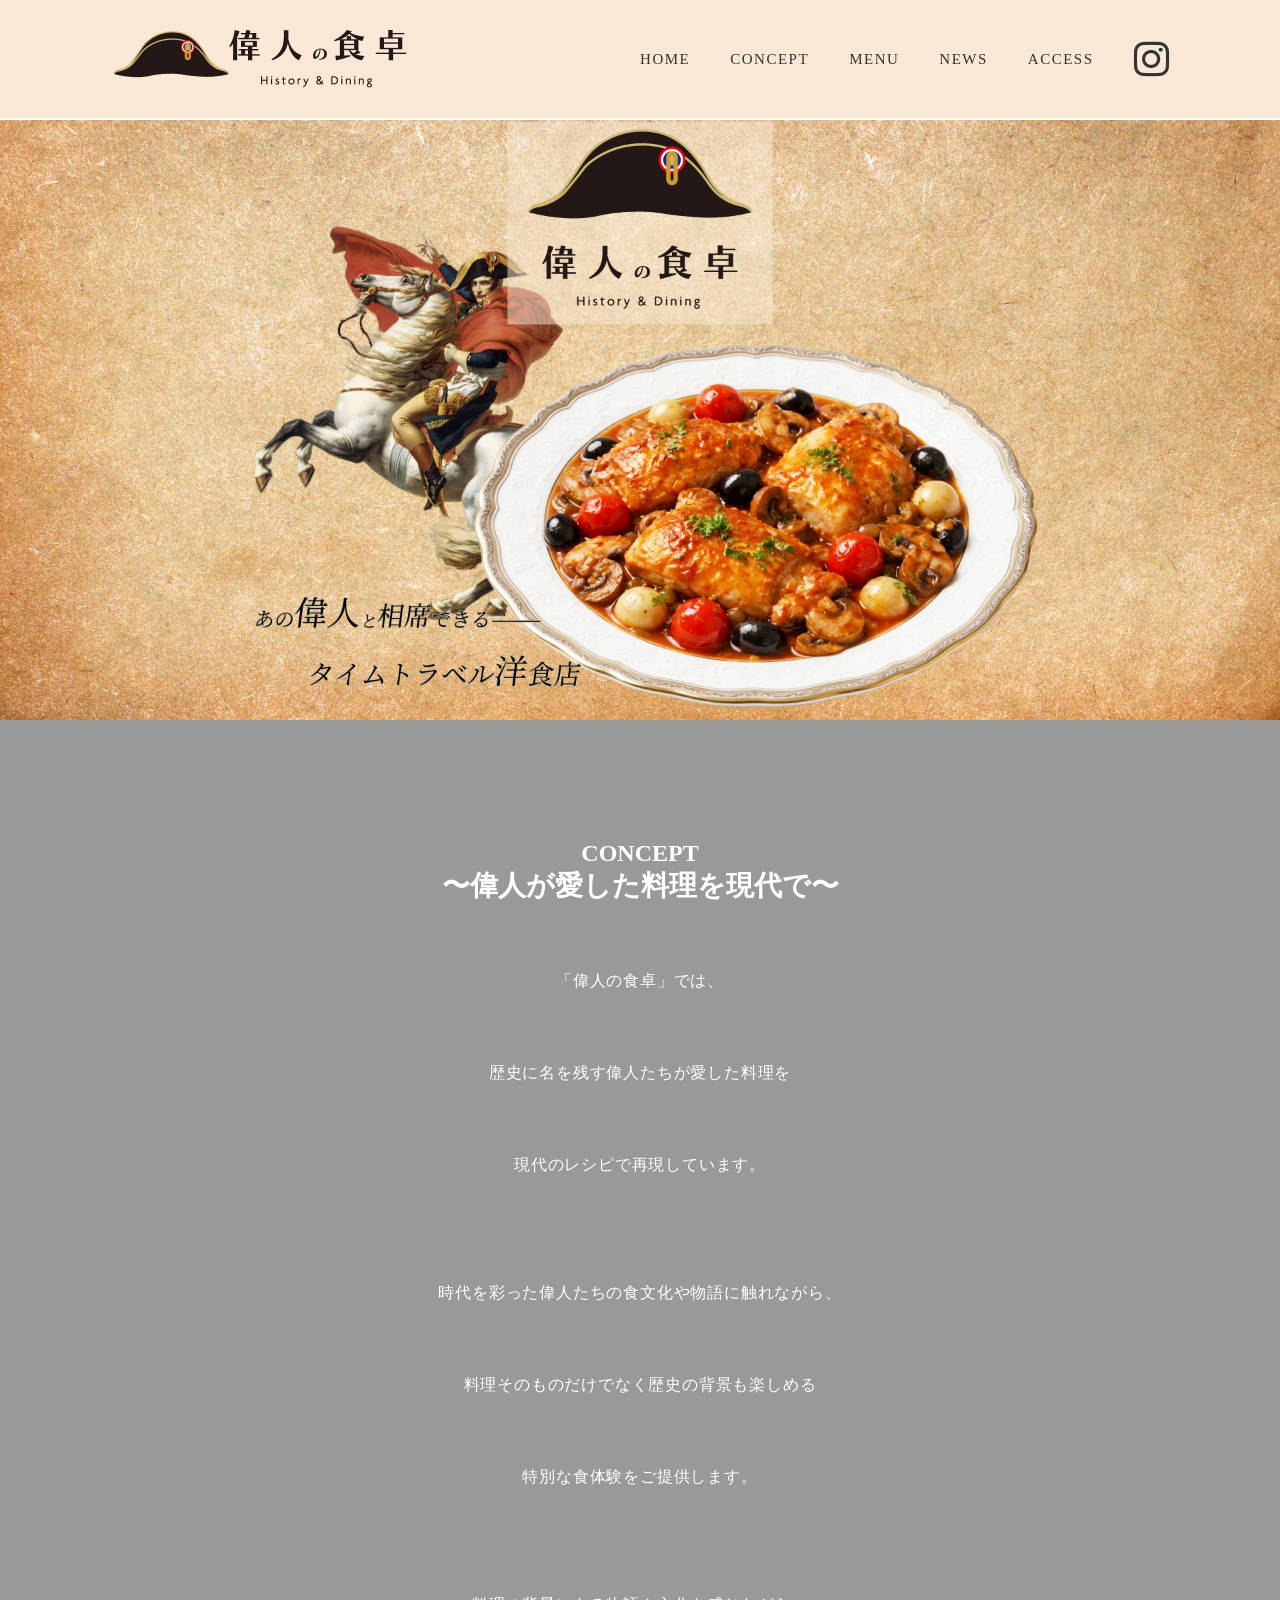
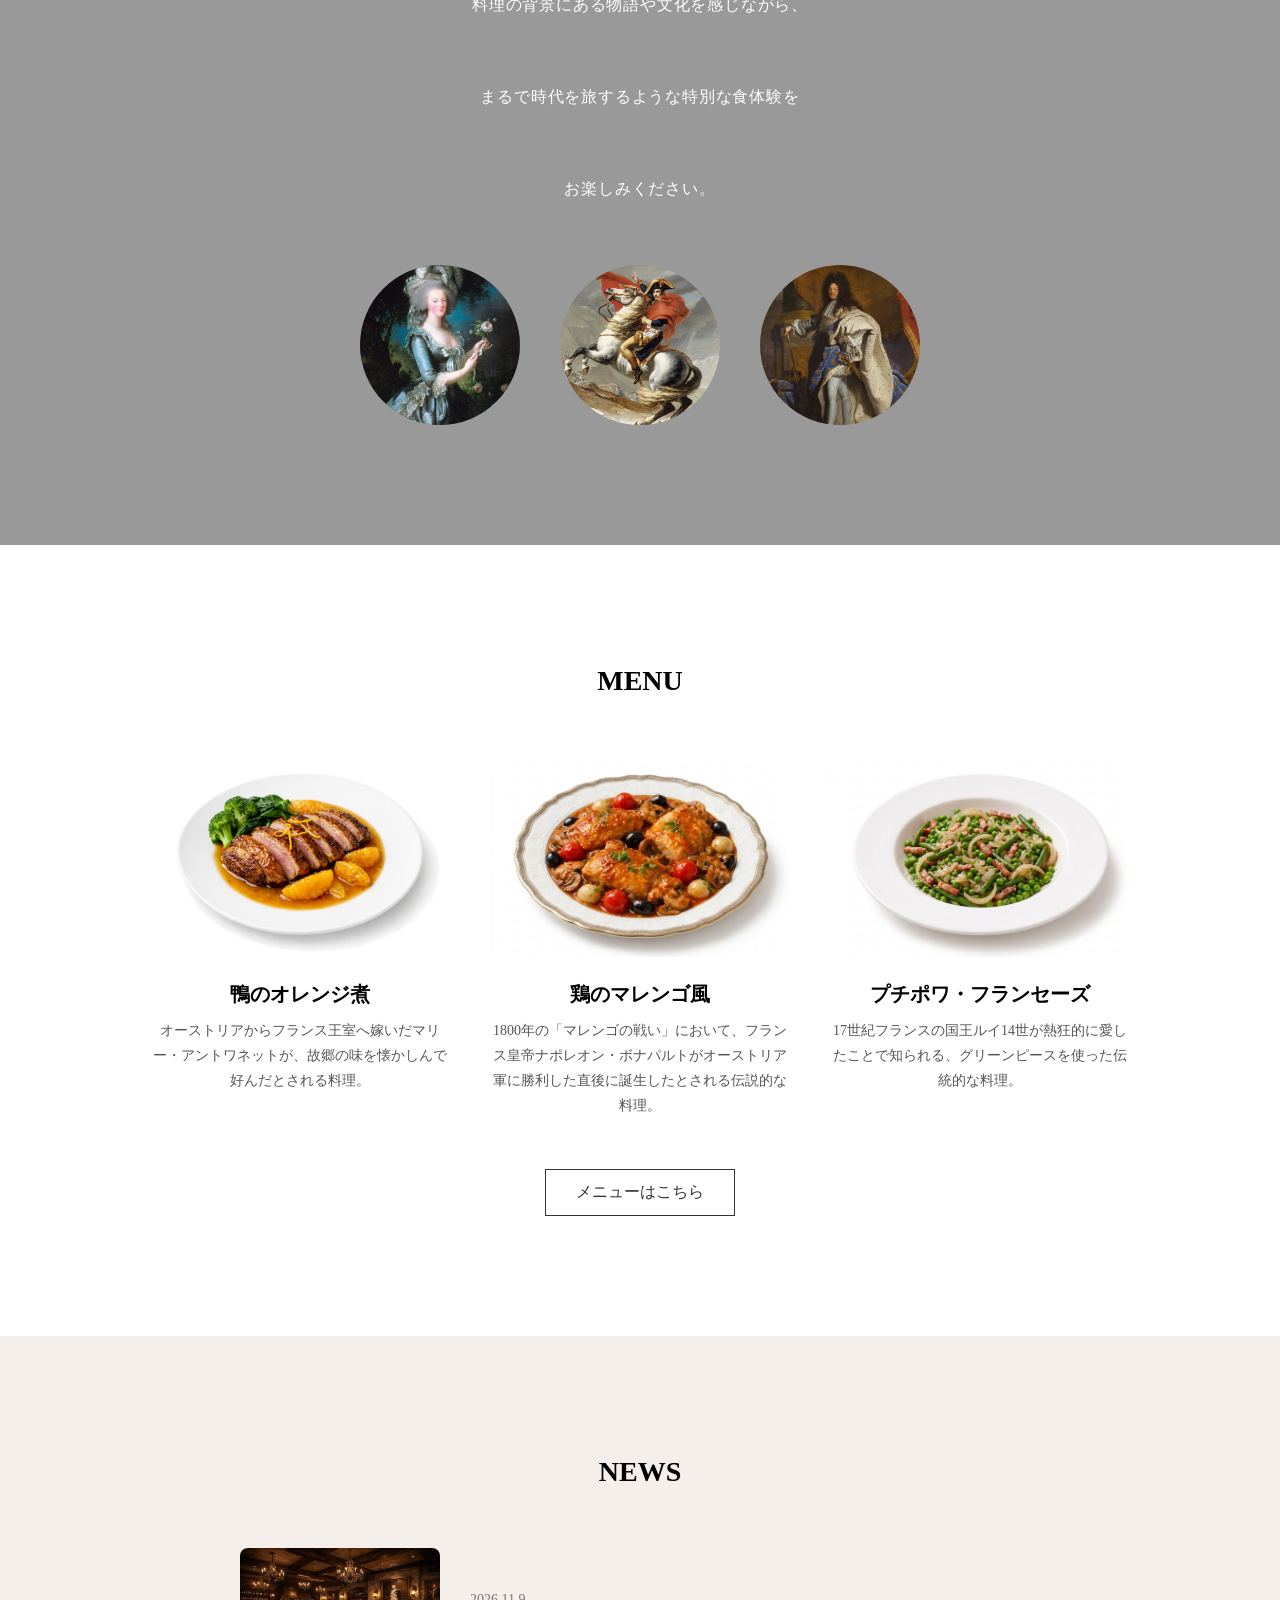
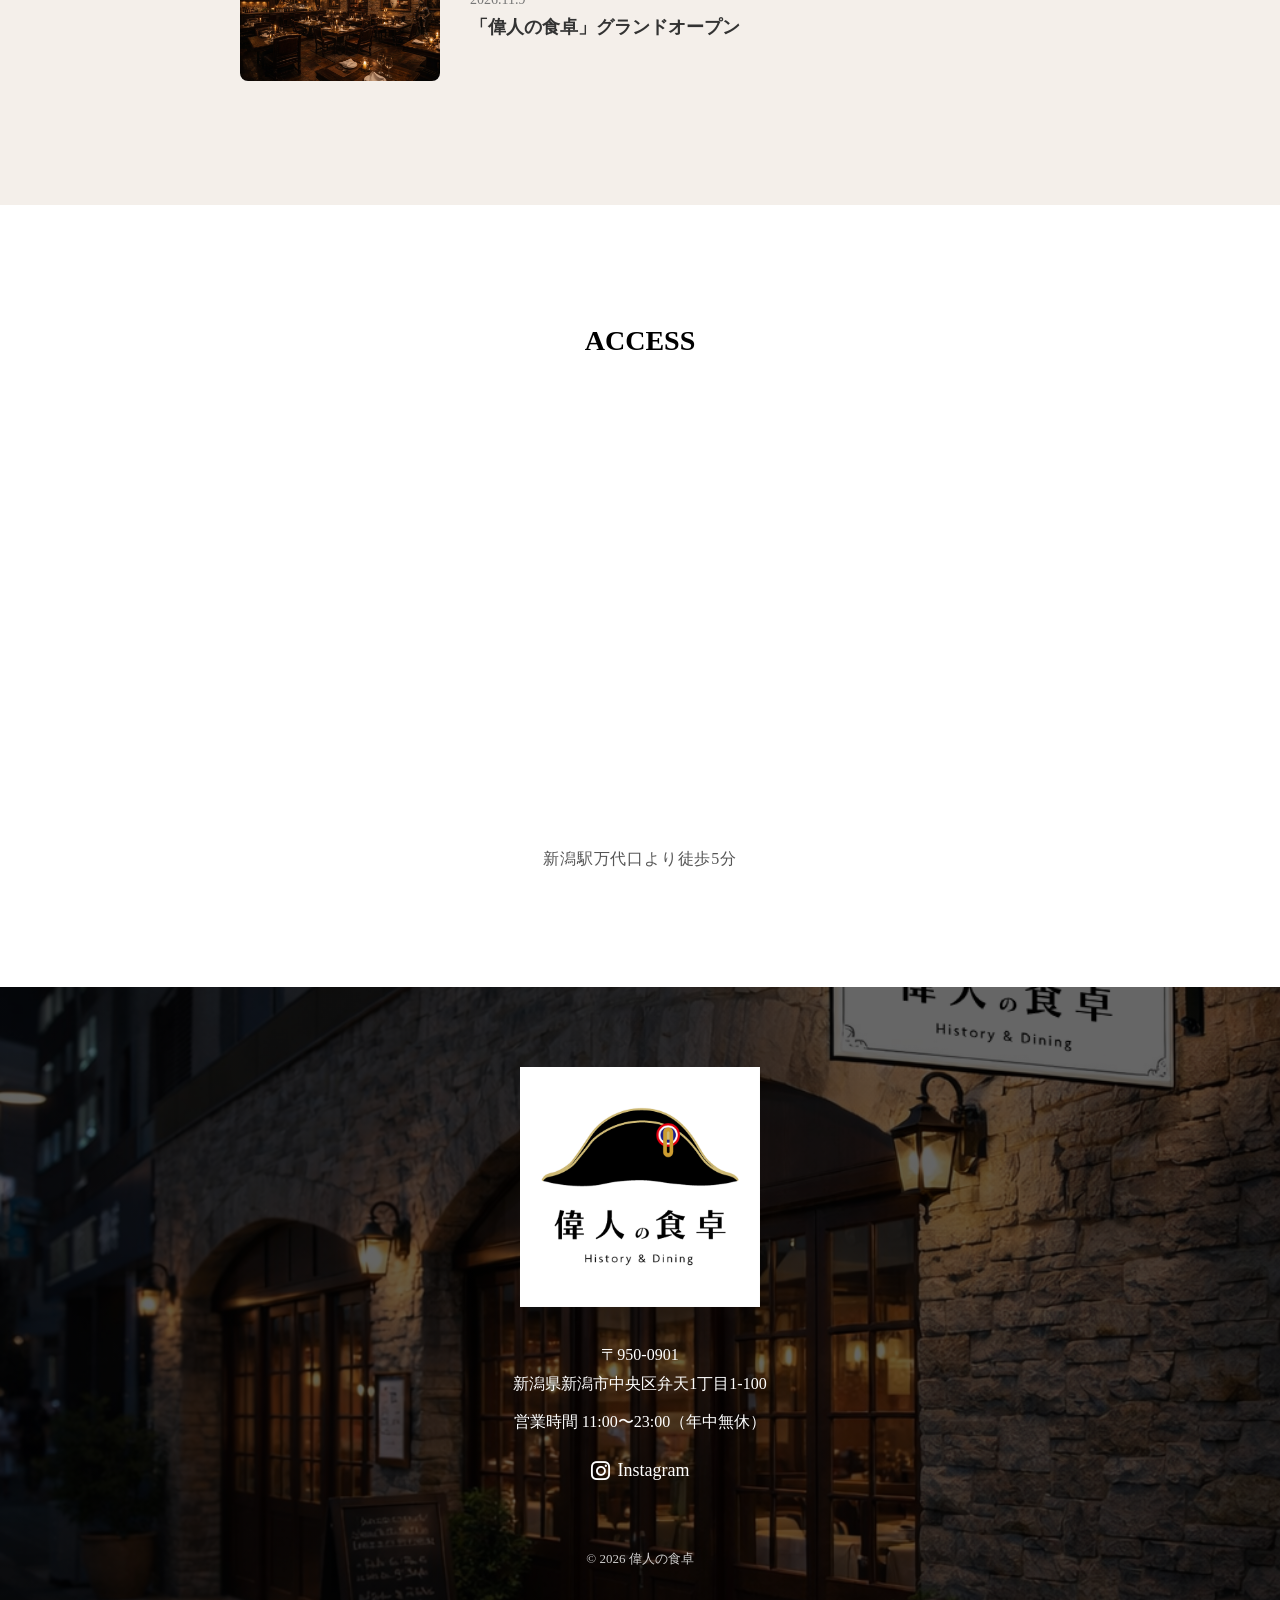
==== index.html @ 019349b6 "Add files via upload" ====
<!DOCTYPE html>
<html lang="ja">

<head>
<meta charset="UTF-8">
<meta name="viewport" content="width=device-width, initial-scale=1.0">

<title>偉人の食卓</title>

<link rel="stylesheet" href="css/style.css">

<!-- Instagramアイコン -->
<link rel="stylesheet"
href="https://cdnjs.cloudflare.com/ajax/libs/font-awesome/6.5.0/css/all.min.css">

</head>


<body>

<header class="header">

<div class="header-inner">

<!-- ロゴ -->
<h1 class="logo">
<a href="#">
<img src="images/logo.png" alt="">
</a>
</h1>


<!-- メニュー -->
<nav class="nav">
<ul>

<li><a href="#top">HOME</a></li>
<li><a href="#concept">CONCEPT</a></li>
<li><a href="#menu">MENU</a></li>
	<li><a href="#news">NEWS</a></li>
<li><a href="#access">ACCESS</a></li>

<li class="insta">
<a href="#">
<i class="fa-brands fa-instagram"></i>
</a>
</li>

</ul>
</nav>


<!-- スマホ ☰ -->
<div class="menu-btn">☰</div>

</div>

</header>
	



<section class="fv">

<picture>

<source srcset="images/mainphone.png" media="(max-width:768px)">

<img src="images/mainpc.png" alt="偉人の食卓 ファーストビュー">

</picture>

</section>








<section id="concept" class="concept">

<h2 class="fade-up">CONCEPT</h2>

<h3 class="concept-title fade-up">
〜偉人が愛した料理を現代で〜
</h3>

<p class="concept-text fade-up">
<p class="concept-text fade-up">
「偉人の食卓」では、</p><p class="concept-text fade-up">歴史に名を残す偉人たちが愛した料理を</p><p class="concept-text fade-up">現代のレシピで再現しています。</p><br><br>
<p class="concept-text fade-up">時代を彩った偉人たちの食文化や物語に触れながら、</p><p class="concept-text fade-up">料理そのものだけでなく歴史の背景も楽しめる</p><p class="concept-text fade-up">特別な食体験をご提供します。</p><br><br>
<p class="concept-text fade-up">料理の背景にある物語や文化を感じながら、</p><p class="concept-text fade-up">まるで時代を旅するような特別な食体験を</p><p class="concept-text fade-up">お楽しみください。
</p>
</p>

<div class="concept-people fade-up">

	<img src="images/marie.jpg" alt="マリーアントワネット">
<img src="images/napoleon.jpg" alt="ナポレオン">
<img src="images/rui.jpg" alt="ルイ14世">
	
</div>



</section>

	
	
<section id="menu" class="menu">

<h2 class="menu-title fade-up">MENU</h2>

<div class="menu-list">

	<div class="menu-item fade-up">
<img src="images/menu3.png" alt="">
<h3>鴨のオレンジ煮</h3>
<p>オーストリアからフランス王室へ嫁いだマリー・アントワネットが、故郷の味を懐かしんで好んだとされる料理。</p>
</div>
	
	
<div class="menu-item fade-up">
<img src="images/menu1.png" alt="">
<h3>鶏のマレンゴ風</h3>
<p>1800年の「マレンゴの戦い」において、フランス皇帝ナポレオン・ボナパルトがオーストリア軍に勝利した直後に誕生したとされる伝説的な料理。</p>
</div>

	
	<div class="menu-item fade-up">
<img src="images/menu2.png" alt="">
<h3>プチポワ・フランセーズ</h3>
<p>17世紀フランスの国王ルイ14世が熱狂的に愛したことで知られる、グリーンピースを使った伝統的な料理。</p>
</div>
	


</div>

<div class="menu-more fade-up">
<a href="menu.html">メニューはこちら</a>
</div>

</section>	
	
	
	<section class="news">

<h2 class="news-title fade-up">NEWS</h2>

<a href="open.html" id="news" class="news-item">

<div class="news-img fade-up">
<img src="images/naisou.png" alt="オープンのお知らせ">
</div>

<div class="news-content fade-up">
<p class="news-date">2026.11.9</p>
<h3 class="news-head">「偉人の食卓」グランドオープン</h3>
</div>

</a>

</section>
	
	
	<section id="access" class="access">

<h2 class="access-title fade-up">ACCESS</h2>

<div class="access-map fade-up">
	
<iframe src="https://www.google.com/maps/embed?pb=!1m14!1m12!1m3!1d338.5856263870475!2d139.0594635821805!3d37.91265046499758!2m3!1f0!2f0!3f0!3m2!1i1024!2i768!4f13.1!5e0!3m2!1sja!2sjp!4v1773289952090!5m2!1sja!2sjp" width="100%" height="400" style="border:0;" allowfullscreen="" loading="lazy"></iframe>
	


</div>
		
<p class="access-info fade-up">
新潟駅万代口より徒歩5分
</p>
		
</section>
	
	
	
<footer class="lp-footer">

<div class="footer-inner fade-up">

<img src="images/logo2.png" alt="偉人の食卓" class="footer-logo">

<p class="footer-address fade-up">
〒950-0901<br>
新潟県新潟市中央区弁天1丁目1-100
</p>

<p class="footer-time fade-up">
営業時間 11:00〜23:00（年中無休）
</p>

<a href="#" class="footer-insta fade-up">
<i class="fa-brands fa-instagram"></i>
Instagram
</a>

<p class="copyright fade-up">
© 2026 偉人の食卓
</p>

</div>

</footer>	
	
	
	
	
	

<script>

const btn = document.querySelector(".menu-btn");
const nav = document.querySelector(".nav");

btn.addEventListener("click", function(){
nav.classList.toggle("active");
});

</script>
	
	
<script>
const fadeElements = document.querySelectorAll(".fade-up");

window.addEventListener("scroll", function(){

fadeElements.forEach(function(el){

const position = el.getBoundingClientRect().top;
const screenHeight = window.innerHeight;

if(position < screenHeight - 100){
el.classList.add("show");
}

});

});
</script>	
	
	
</body>
</html>
---- css/style.css ----
*{
margin:0;
padding:0;
box-sizing:border-box;
}

body{
font-family: "Yu Mincho", "Hiragino Mincho ProN", serif;
}

/* ヘッダー */

.header{
background:#F8E8D5;
position:fixed;
top:0;
left:0;
width:100%;
z-index:1000;
}

.header-inner{
max-width:1100px;
margin:auto;
display:flex;
align-items:center;
justify-content:space-between;
padding:15px 20px;
}

/* ロゴ */

.logo img{
height:80px;
}

/* メニュー */

.nav ul{
display:flex;
align-items:center;
list-style:none;
gap:40px;
}

.nav a{
text-decoration:none;
color:#333;
font-size:15px;
letter-spacing:0.1em;
}

/* Instagram */

.insta i{
font-size:40px;
}

/* スマホ ☰ */

.menu-btn{
display:none;
font-size:28px;
cursor:pointer;
}


/* スマホ */

@media screen and (max-width:768px){

.nav{
display:none;
position:absolute;
top:70px;
left:0;
width:100%;
background:#F8E8D5;
}

.nav ul{
flex-direction:column;
text-align:center;
gap:20px;
padding:20px 0;
}

.menu-btn{
display:block;
}

.nav.active{
display:block;
}

}




.fv{
margin-top:120px;
overflow:hidden;
}

.fv picture img{
width:100%;
display:block;

/* アニメーション */
opacity:0;
transform:scale(1.05);

animation:fvFade 1.8s ease forwards;
}


/* アニメーション */

@keyframes fvFade{

0%{
opacity:0;
transform:scale(1.05);
}

100%{
opacity:1;
transform:scale(1);
}

}








.concept{
padding:120px 20px;
text-align:center;
}

.concept-title{
font-size:24px;
margin-bottom:20px;
}

.concept-text{
max-width:600px;
margin:0 auto 60px;
line-height:0.5;
	letter-spacing:0.05em;
}

p{
line-height:1.0;
}


/* 偉人写真 */

.concept-people{
display:flex;
justify-content:center;
gap:40px;
margin-top:40px;
}

.concept-people img{
width:160px !important;
height:160px !important;
object-fit:cover;
border-radius:50%;
}

@media(max-width:768px){

.concept-people{
gap:20px;
}

}

.concept{
padding:120px 20px;
text-align:center;

background-image:linear-gradient(rgba(0,0,0,0.4), rgba(0,0,0,0.4)),url("../images/tyuusei.jpeg");
background-size:cover;
background-position:center;
}


.concept{
color:white;
}


.fade-up{
opacity:0;
transform:translateY(40px);
transition:1s;
}

.fade-up.show{
opacity:1;
transform:translateY(0);
}




/* MENU */

.menu{
padding:120px 20px;
text-align:center;
background:#fff;
}

.menu-title{
font-size:28px;
margin-bottom:60px;
}

.menu-list{
display:flex;
justify-content:center;
gap:40px;
flex-wrap:wrap;
}

.menu-item{
width:250px;
}

.menu-item img{
width:100%;
border-radius:10px;
margin-bottom:15px;
}

.menu-item h3{
font-size:18px;
margin-bottom:10px;
}

.menu-item p{
font-size:14px;
color:#555;
}

/* メニューボタン */

.menu-more{
margin-top:50px;
}

.menu-more a{
display:inline-block;
padding:12px 30px;
border:1px solid #333;
text-decoration:none;
color:#333;
transition:0.3s;
}

.menu-more a:hover{
background:#333;
color:#fff;
}




@media(max-width:768px){

.menu-list{
flex-direction:column;
align-items:center;
}

}


.fade-up{
opacity:0;
transform:translateY(40px);
transition:1s;
}

.fade-up.show{
opacity:1;
transform:translateY(0);
}



/* NEWS */

.news{
padding:120px 20px;
background:#F4EFEA;
}

.news-title{
text-align:center;
font-size:28px;
margin-bottom:60px;
}

.news-item{
max-width:800px;
margin:auto;
display:flex;
align-items:center;
gap:30px;
text-decoration:none;
color:#333;
}

.news-img img{
width:200px;
border-radius:8px;
}

.news-date{
font-size:14px;
color:#777;
margin-bottom:8px;
}

.news-head{
font-size:18px;
}

/* hover */

.news-item:hover{
opacity:0.7;
}


@media(max-width:768px){

.news-item{
flex-direction:column;
text-align:center;
}

.news-img img{
width:100%;
max-width:300px;
}

}

html{
scroll-behavior:smooth;
}




/* ACCESS */

.access{
padding:120px 20px;
text-align:center;
background:#fff;
}

.access-title{
font-size:28px;
margin-bottom:60px;
}

.access-map{
max-width:900px;
margin:auto;
}

.access-map iframe{
width:100%;
height:400px;
border-radius:10px;
}

.access-info{
margin-top:25px;
font-size:16px;
color:#555;
letter-spacing:0.05em;
}

/* FOOTER */

.footer{
padding:100px 20px;
text-align:center;
color:#fff;

background-image:
linear-gradient(rgba(0,0,0,0.6), rgba(0,0,0,0.6)),
url("../images/gaikan.png");

background-size:cover;
background-position:center;
}

.footer-inner{
max-width:800px;
margin:auto;
}

.footer-logo img{
height:240px;
margin-bottom:30px;
}

.footer-address{
line-height:1.8;
margin-bottom:15px;
}

.footer-time{
margin-bottom:30px;
}

.footer-sns i{
font-size:30px;
margin-bottom:40px;
}

.footer-sns a{
color:white;
}

.footer-copy{
font-size:14px;
opacity:0.8;
}








/* キャンペーンバー */

.campaign-bar{
background:#3b2a22;
color:#fff;
text-align:center;
font-size:14px;
padding:8px 10px;
letter-spacing:0.05em;
}

.campaign-bar span{
color:#ffd700;
font-weight:bold;
}

.campaign-bar span{
animation:flash 1.5s infinite;
}

@keyframes flash{
0%{opacity:1;}
50%{opacity:0.5;}
100%{opacity:1;}
}

/* LPヘッダー */

.lp-header{
background:#F8E8D5;
position:sticky;
top:0;
z-index:1000;
}

.lp-header .logo img{
height:80px;
}

.lp-header-inner{
max-width:1100px;
margin:auto;
padding:15px 20px;

display:flex;
align-items:center;
justify-content:space-between;
gap:20px;
}

.follow-btn{
display:flex;
align-items:center;
gap:8px;

background:linear-gradient(45deg,#f09433,#e6683c,#dc2743,#cc2366,#bc1888);

color:#fff;
text-decoration:none;
	

padding:10px 20px;
border-radius:30px;
font-size:14px;
font-weight:bold;

transition:0.3s;
	
}

.follow-btn:hover{
transform:translateY(-2px);
opacity:0.9;
}

/* スマホ */

@media (max-width:768px){

.lp-header-inner{
padding:10px 15px;
}

.lp-header .logo img{
height:40px;
}

.follow-btn{
font-size:12px;
padding:8px 14px;
}

.campaign-bar{
font-size:12px;
padding:6px;
}

}



/* LPファーストビュー */

.lp-fv img{
width:100%;
display:block;
}

/* フォローエリア */

.follow-area{
text-align:center;
padding:60px 20px;
background:#F8E8D5;
}

.follow-text{
font-size:22px;
margin-bottom:25px;
}

.follow-text span{
color:#c40000;
font-weight:bold;
}

.follow-big{
display:inline-flex;
align-items:center;
gap:10px;

background:linear-gradient(45deg,#f09433,#e6683c,#dc2743,#cc2366,#bc1888);

color:white;
text-decoration:none;
padding:14px 35px;
border-radius:30px;
font-weight:bold;
font-size:16px;
	animation:followPulse 2s infinite;
}



@media (max-width:768px){

.follow-text{
font-size:18px;
}

.follow-big{
font-size:14px;
padding:12px 25px;
}

}




.lp-fv img{
width:100%;
display:block;

opacity:0;
transform:scale(1.05);

animation:fvFade 2s ease forwards;
}

@keyframes fvFade{

0%{
opacity:0;
transform:scale(1.05);
}

100%{
opacity:1;
transform:scale(1);
}

}





.follow-area{
text-align:center;
padding:60px 20px;
background:#F8E8D5;

opacity:0;
transform:translateY(30px);

animation:followFade 1s ease forwards;
animation-delay:1.5s;
}

@keyframes followFade{

0%{
opacity:0;
transform:translateY(30px);
}

100%{
opacity:1;
transform:translateY(0);
}

}



/* OPEN告知 */

.open-info{
text-align:center;
padding:120px 20px;
background:#fff;
}

.open-title{
font-size:28px;
letter-spacing:0.2em;
margin-bottom:20px;
}

.open-date{
font-size:40px;
font-weight:bold;
margin-bottom:30px;
}

.open-text{
max-width:600px;
margin:auto;
line-height:2;
}



@media(max-width:768px){

.open-date{
font-size:30px;
}

.open-text{
font-size:14px;
}

}





/* LP CONCEPT */

.lp-concept{
padding:120px 20px;
background:#f9f6f2;
}

.concept-title{
text-align:center;
font-size:28px;
margin-bottom:60px;
}

.concept-inner{
max-width:1100px;
margin:auto;

display:flex;
align-items:center;
gap:60px;
}

.concept-text{
flex:1;
line-height:2;
}

.concept-text h3{
font-size:22px;
margin-bottom:20px;
}

.concept-images{
flex:1;

display:flex;
gap:20px;
justify-content:center;
}

.concept-images img{
width:120px;
height:120px;

object-fit:cover;
border-radius:50%;
}




@media(max-width:768px){

.concept-inner{
flex-direction:column;
text-align:center;
}

.concept-images img{
width:100px;
height:100px;
}

}




/* LP MENU */

.lp-menu{
padding:120px 20px;
text-align:center;
background:#fff;
}

.menu-title{
font-size:28px;
margin-bottom:60px;
}

.menu-list{
max-width:1100px;
margin:auto;

display:flex;
justify-content:center;
gap:40px;
}

.menu-item{
width:300px;
}

.menu-item img{
width:100%;
border-radius:10px;
margin-bottom:20px;
}

.menu-item h3{
font-size:20px;
margin-bottom:10px;
}

.menu-item p{
font-size:14px;
line-height:1.8;
color:#555;
}



@media(max-width:768px){

.menu-list{
flex-direction:column;
align-items:center;
}

.menu-item{
width:90%;
}

}




/* Instagramフォロー */

.follow-section{
padding:120px 20px;
text-align:center;
background:#f8f5f2;
}

.follow-title{
font-size:32px;
margin-bottom:30px;
}

.follow-title span{
color:#e1306c;
}

.follow-text{
line-height:1.8;
margin-bottom:40px;
}

/* 大きいフォローボタン */

.follow-big-btn{
display:inline-flex;
align-items:center;
gap:10px;

padding:16px 40px;

background:linear-gradient(
45deg,
#f09433,
#e6683c,
#dc2743,
#cc2366,
#bc1888
);

color:#fff;
text-decoration:none;
font-weight:bold;

border-radius:50px;

font-size:18px;

transition:0.3s;
}

.follow-big-btn:hover{
transform:translateY(-3px);
opacity:0.9;
}


.follow-big-btn{
animation:followPulse 2s infinite;
}

@keyframes followPulse{

0%{transform:scale(1);}
50%{transform:scale(1.05);}
100%{transform:scale(1);}

}



/* LP ACCESS */

.lp-access{
padding:120px 20px;
text-align:center;
background:#fff;
}

.access-title{
font-size:28px;
margin-bottom:50px;
}

.access-map{
max-width:900px;
margin:0 auto 40px;
}

.access-info h3{
font-size:20px;
margin-bottom:10px;
}

.access-info p{
line-height:1.8;
}


/* LP FOOTER */

.lp-footer{

background-image:
linear-gradient(rgba(0,0,0,0.6),rgba(0,0,0,0.6)),
url("../images/gaikan.png");

background-size:cover;
background-position:center;

color:#fff;
text-align:center;

padding:80px 20px;
}

.footer-inner{
max-width:900px;
margin:auto;
}

.footer-logo{
height:240px;
margin-bottom:30px;
}

.footer-address{
line-height:1.8;
margin-bottom:15px;
}

.footer-time{
margin-bottom:30px;
}

.footer-insta{
display:inline-flex;
align-items:center;
gap:8px;

color:#fff;
text-decoration:none;

font-size:18px;
margin-bottom:30px;
}

.footer-insta i{
font-size:22px;
}

.footer-insta:hover{
opacity:0.7;
}

.copyright{
font-size:13px;
opacity:0.8;
}



/* LP ヘッダー戻る */

.back-home{
font-size:14px;
text-decoration:none;
color:#333;
}

.back-home:hover{
opacity:0.6;
}



/* スクロール矢印 */

.scroll-down{

position:absolute;
bottom:40px;
left:50%;

transform:translateX(-50%);

text-align:center;
color:white;

}

.scroll-down span{

display:block;

width:20px;
height:20px;

border-bottom:2px solid white;
border-right:2px solid white;

transform:rotate(45deg);

margin:0 auto;

animation:arrowMove 2s infinite;

}

.scroll-down p{

font-size:12px;
letter-spacing:0.2em;
margin-top:8px;

}

/* 矢印アニメーション */

@keyframes arrowMove{

0%{
transform:rotate(45deg) translate(0,0);
opacity:0;
}

50%{
opacity:1;
}

100%{
transform:rotate(45deg) translate(10px,10px);
opacity:0;
}

}

.fv{
position:relative;
}
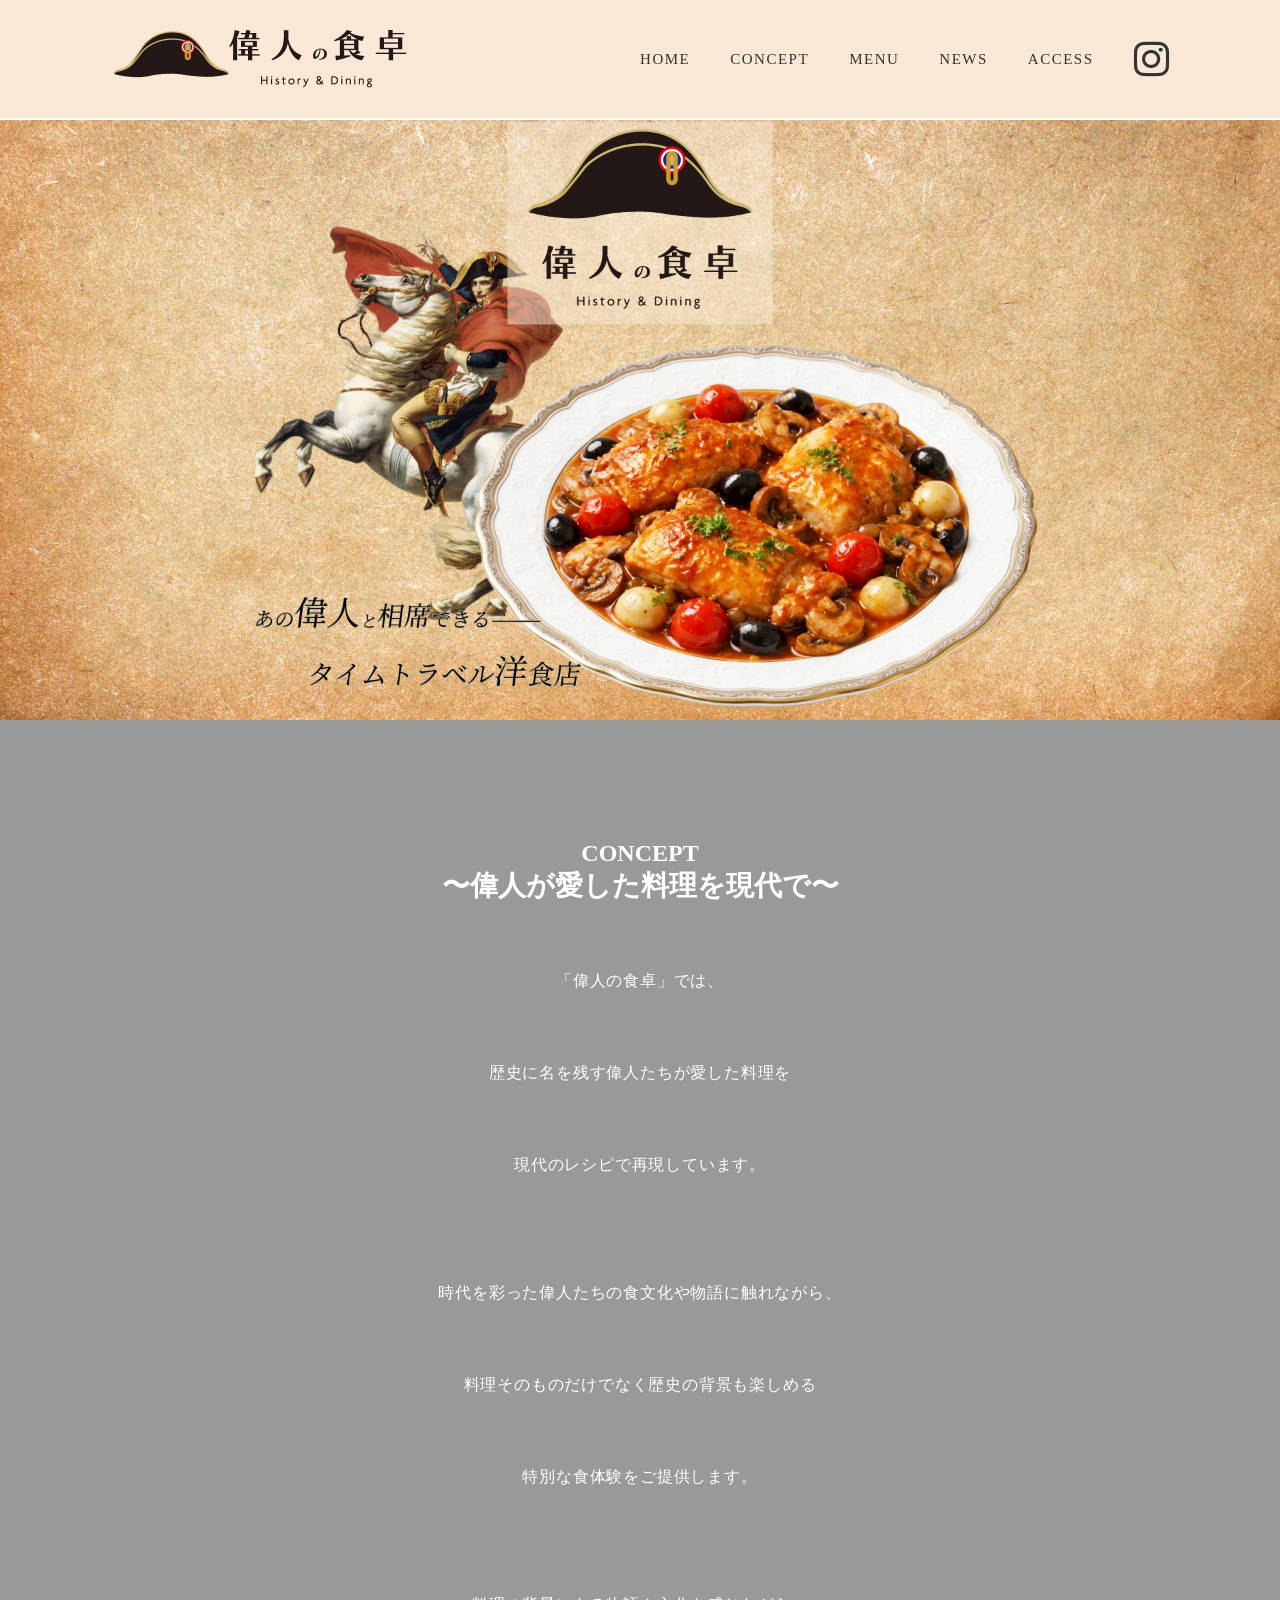
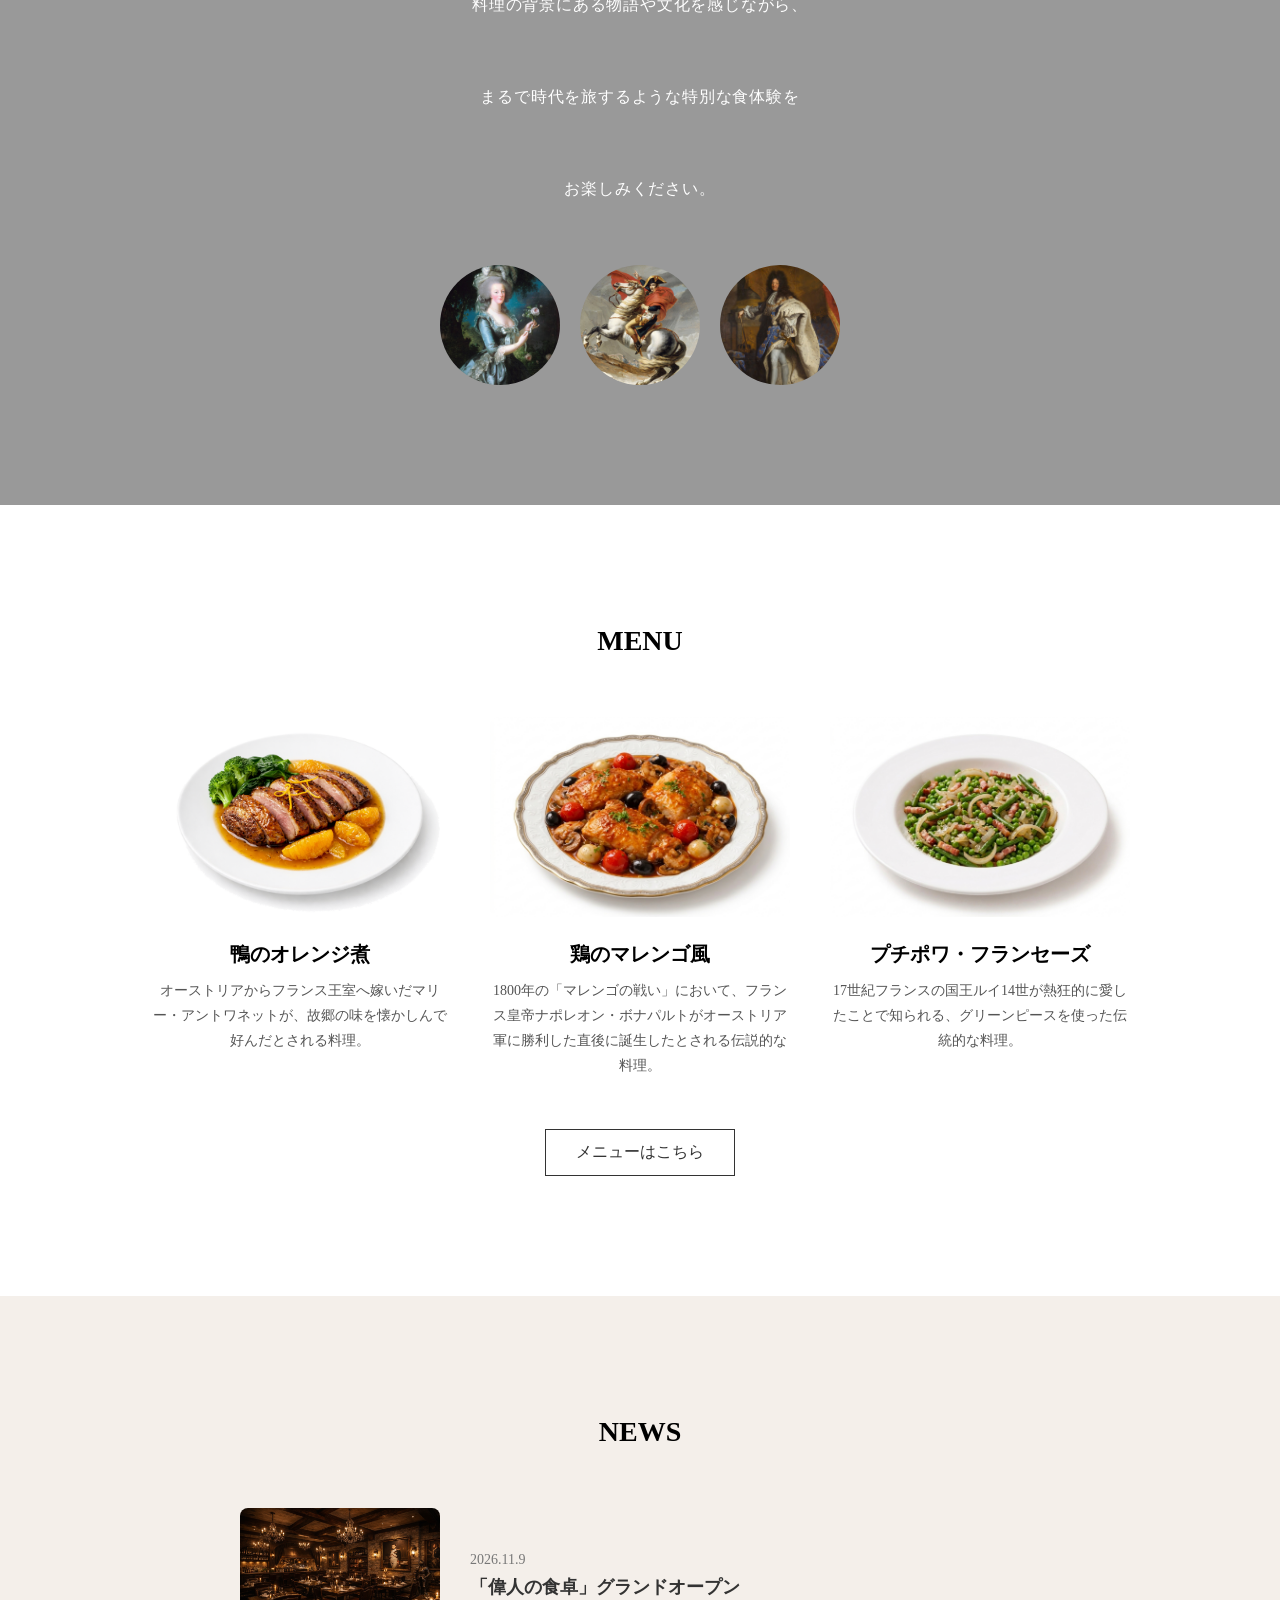
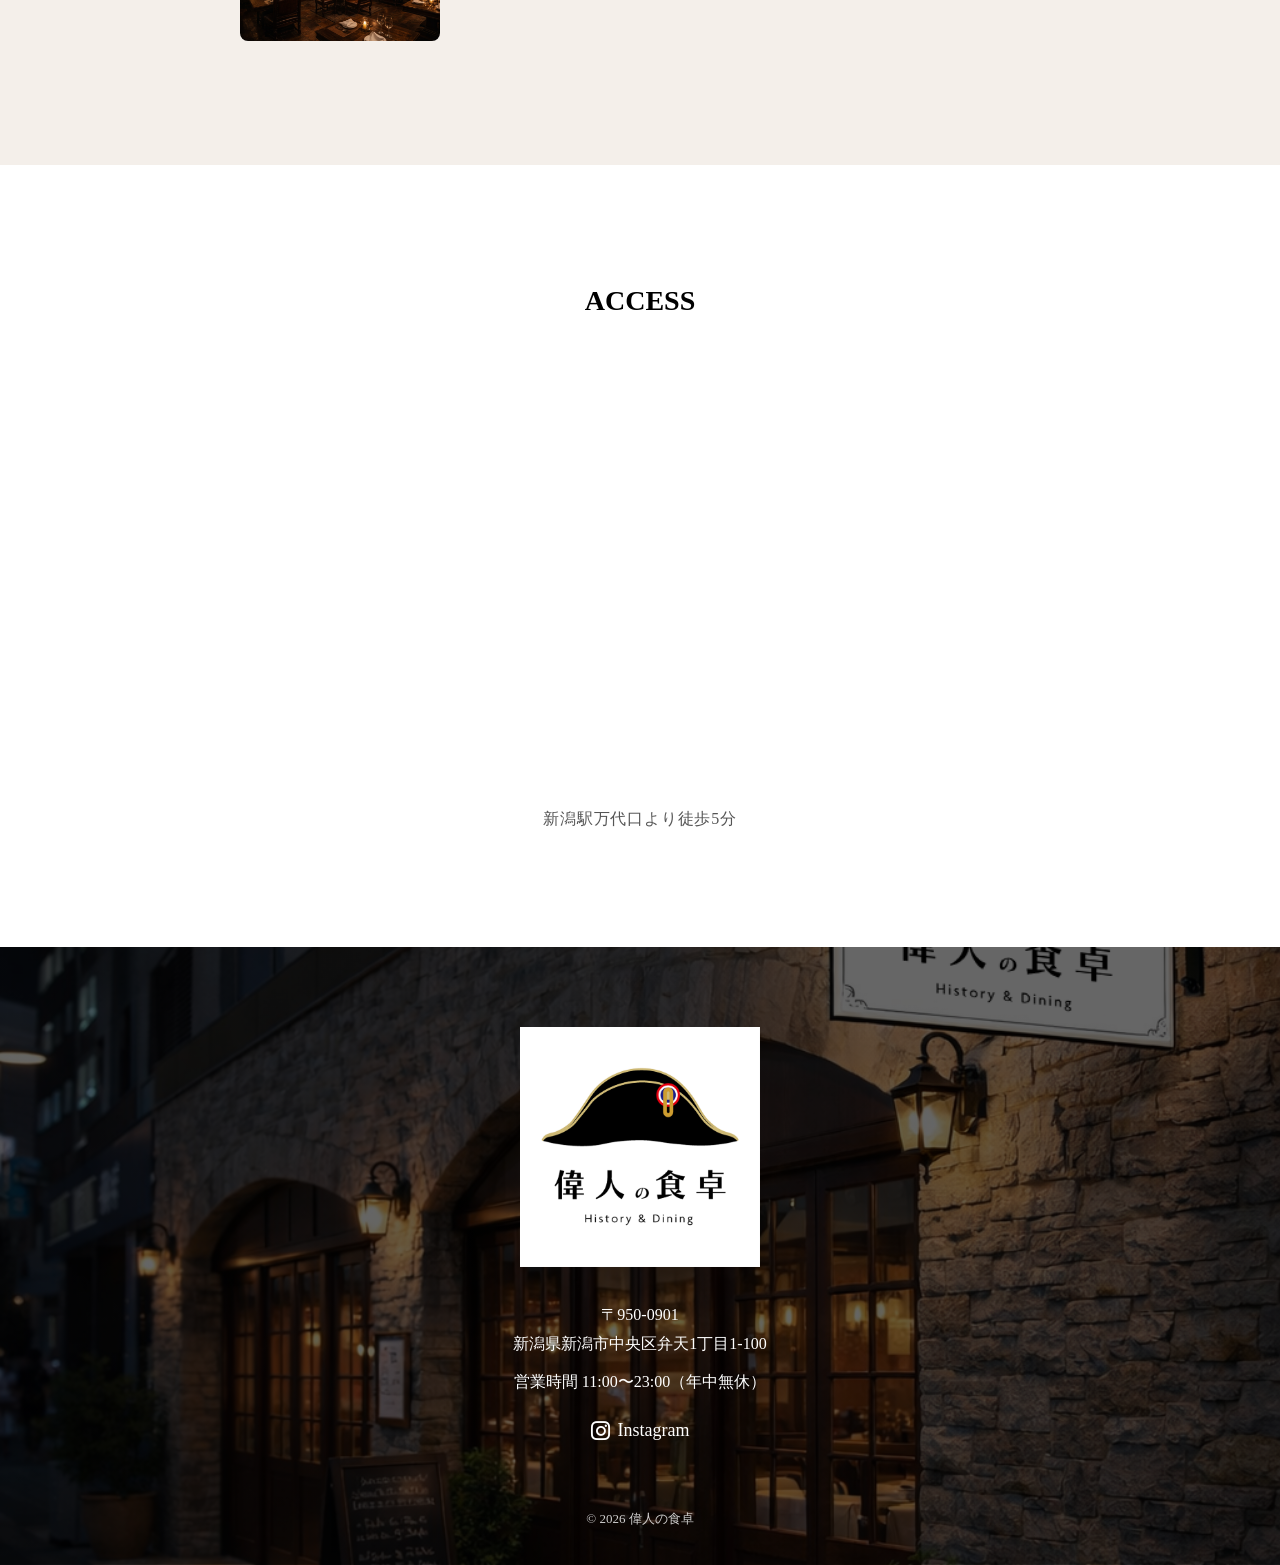
==== commit 616d5f9d: "Add files via upload" ====
--- a/index.html
+++ b/index.html
@@ -41,7 +41,7 @@
 <li><a href="#access">ACCESS</a></li>
 
 <li class="insta">
-<a href="#">
+<a href="https://www.instagram.com/ijin_no_syokutaku?igsh=dzR2eXVkNWtzcG1s&utm_source=qr">
 <i class="fa-brands fa-instagram"></i>
 </a>
 </li>
@@ -201,7 +201,7 @@
 営業時間 11:00〜23:00（年中無休）
 </p>
 
-<a href="#" class="footer-insta fade-up">
+<a href="https://www.instagram.com/ijin_no_syokutaku?igsh=dzR2eXVkNWtzcG1s&utm_source=qr" class="footer-insta fade-up">
 <i class="fa-brands fa-instagram"></i>
 Instagram
 </a>
--- a/css/style.css
+++ b/css/style.css
@@ -69,10 +69,19 @@
 
 @media screen and (max-width:768px){
 
+	.logo img{
+height:40px;
+}
+	
+.header{
+height:60px;
+padding:0 15px;
+}
+
 .nav{
 display:none;
 position:absolute;
-top:70px;
+top:60px;
 left:0;
 width:100%;
 background:#F8E8D5;
@@ -92,15 +101,32 @@
 .nav.active{
 display:block;
 }
-
-}
-
+.fv{
+margin-top:60px;
+}
+}
 
 
 
 .fv{
 margin-top:120px;
 overflow:hidden;
+}
+
+@media screen and (max-width:768px){
+
+.header{
+height:60px;
+}
+
+.header-inner{
+padding:5px 15px;
+}
+
+.fv{
+margin-top:60px;
+}
+
 }
 
 .fv picture img{
@@ -165,13 +191,13 @@
 .concept-people{
 display:flex;
 justify-content:center;
-gap:40px;
-margin-top:40px;
+gap:20px;
+margin-top:20px;
 }
 
 .concept-people img{
-width:160px !important;
-height:160px !important;
+width:120px !important;
+height:120px !important;
 object-fit:cover;
 border-radius:50%;
 }
@@ -182,6 +208,19 @@
 gap:20px;
 }
 
+.concept-title{
+font-size:20px;
+}
+
+.concept-text{
+font-size:14px;
+}
+
+p{
+font-size:14px;
+}
+	
+	
 }
 
 .concept{
@@ -535,11 +574,11 @@
 }
 
 .lp-header .logo img{
-height:40px;
+height:30px;
 }
 
 .follow-btn{
-font-size:12px;
+font-size:10px;
 padding:8px 14px;
 }
 
@@ -774,6 +813,19 @@
 height:100px;
 }
 
+	
+	.concept-title{
+font-size:22px;
+}
+
+.concept-text h3{
+font-size:18px;
+}
+
+.concept-text{
+font-size:14px;
+}
+	
 }
 
 
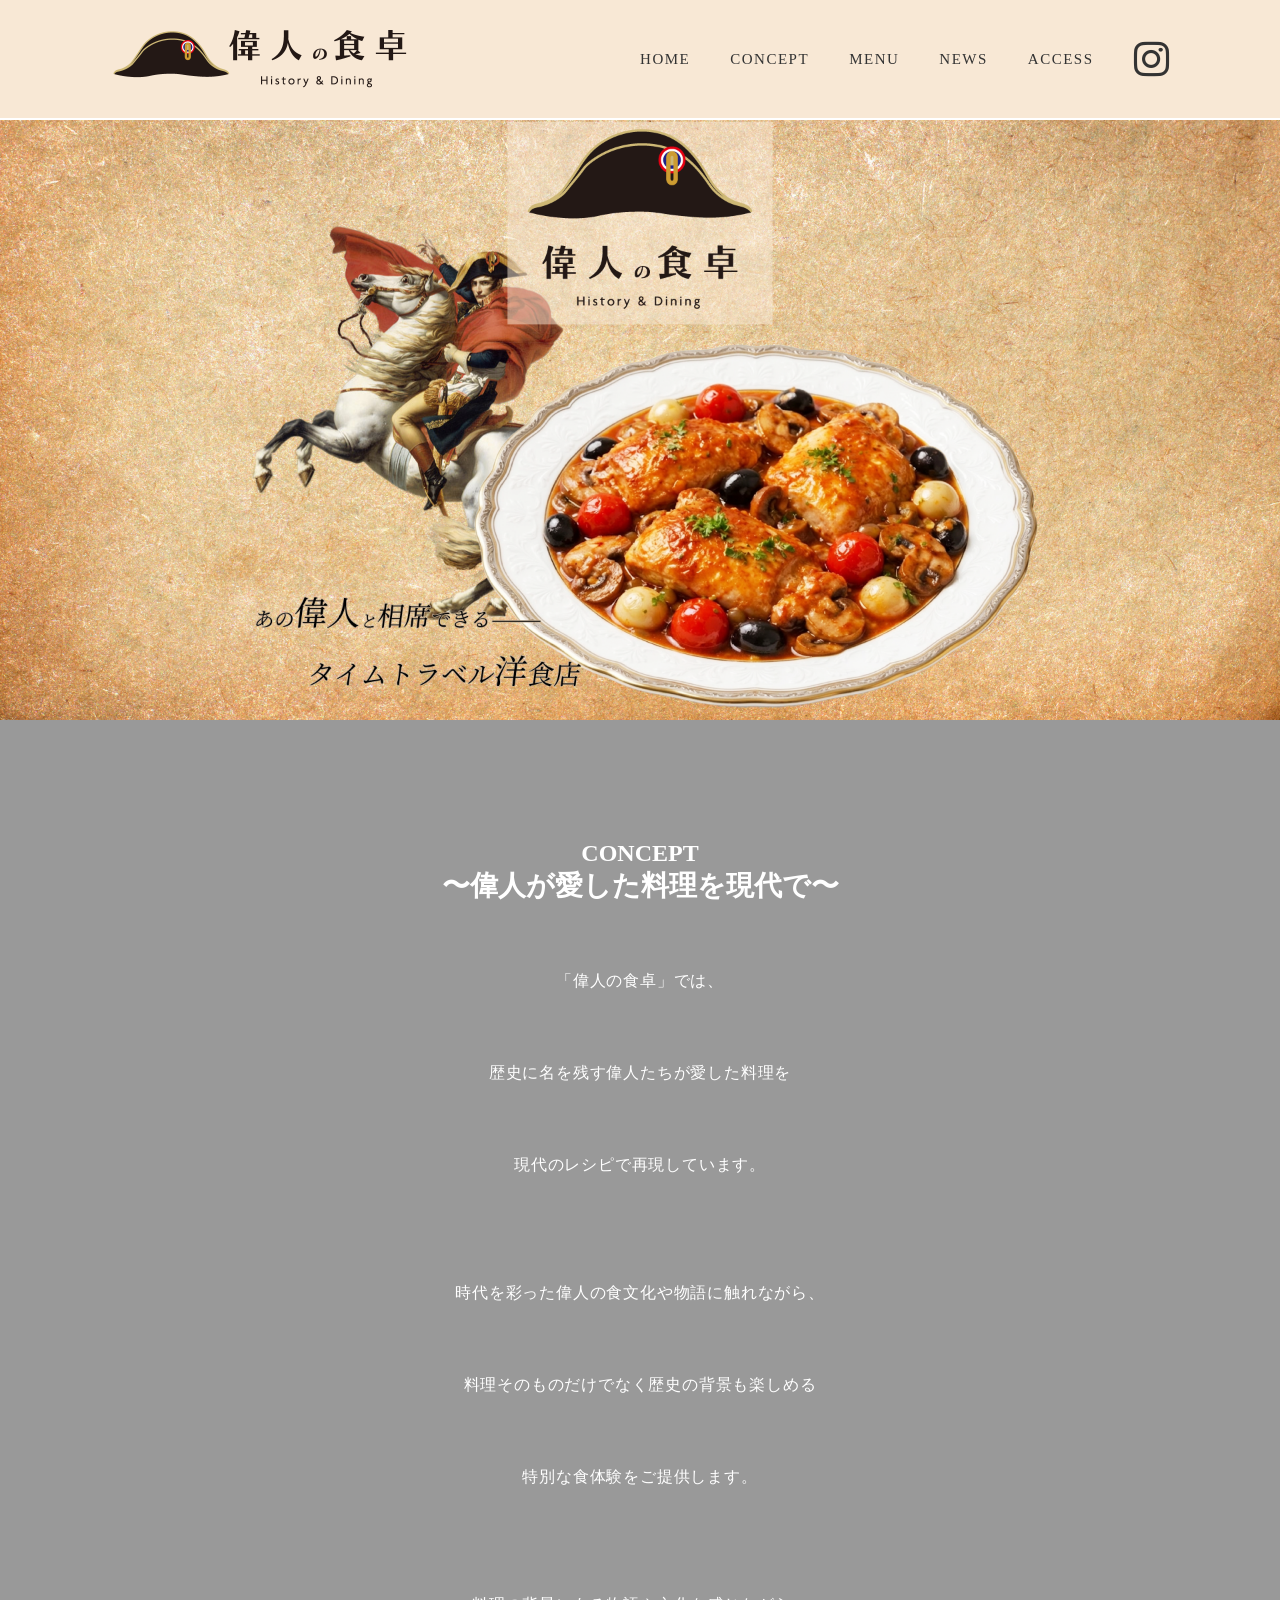
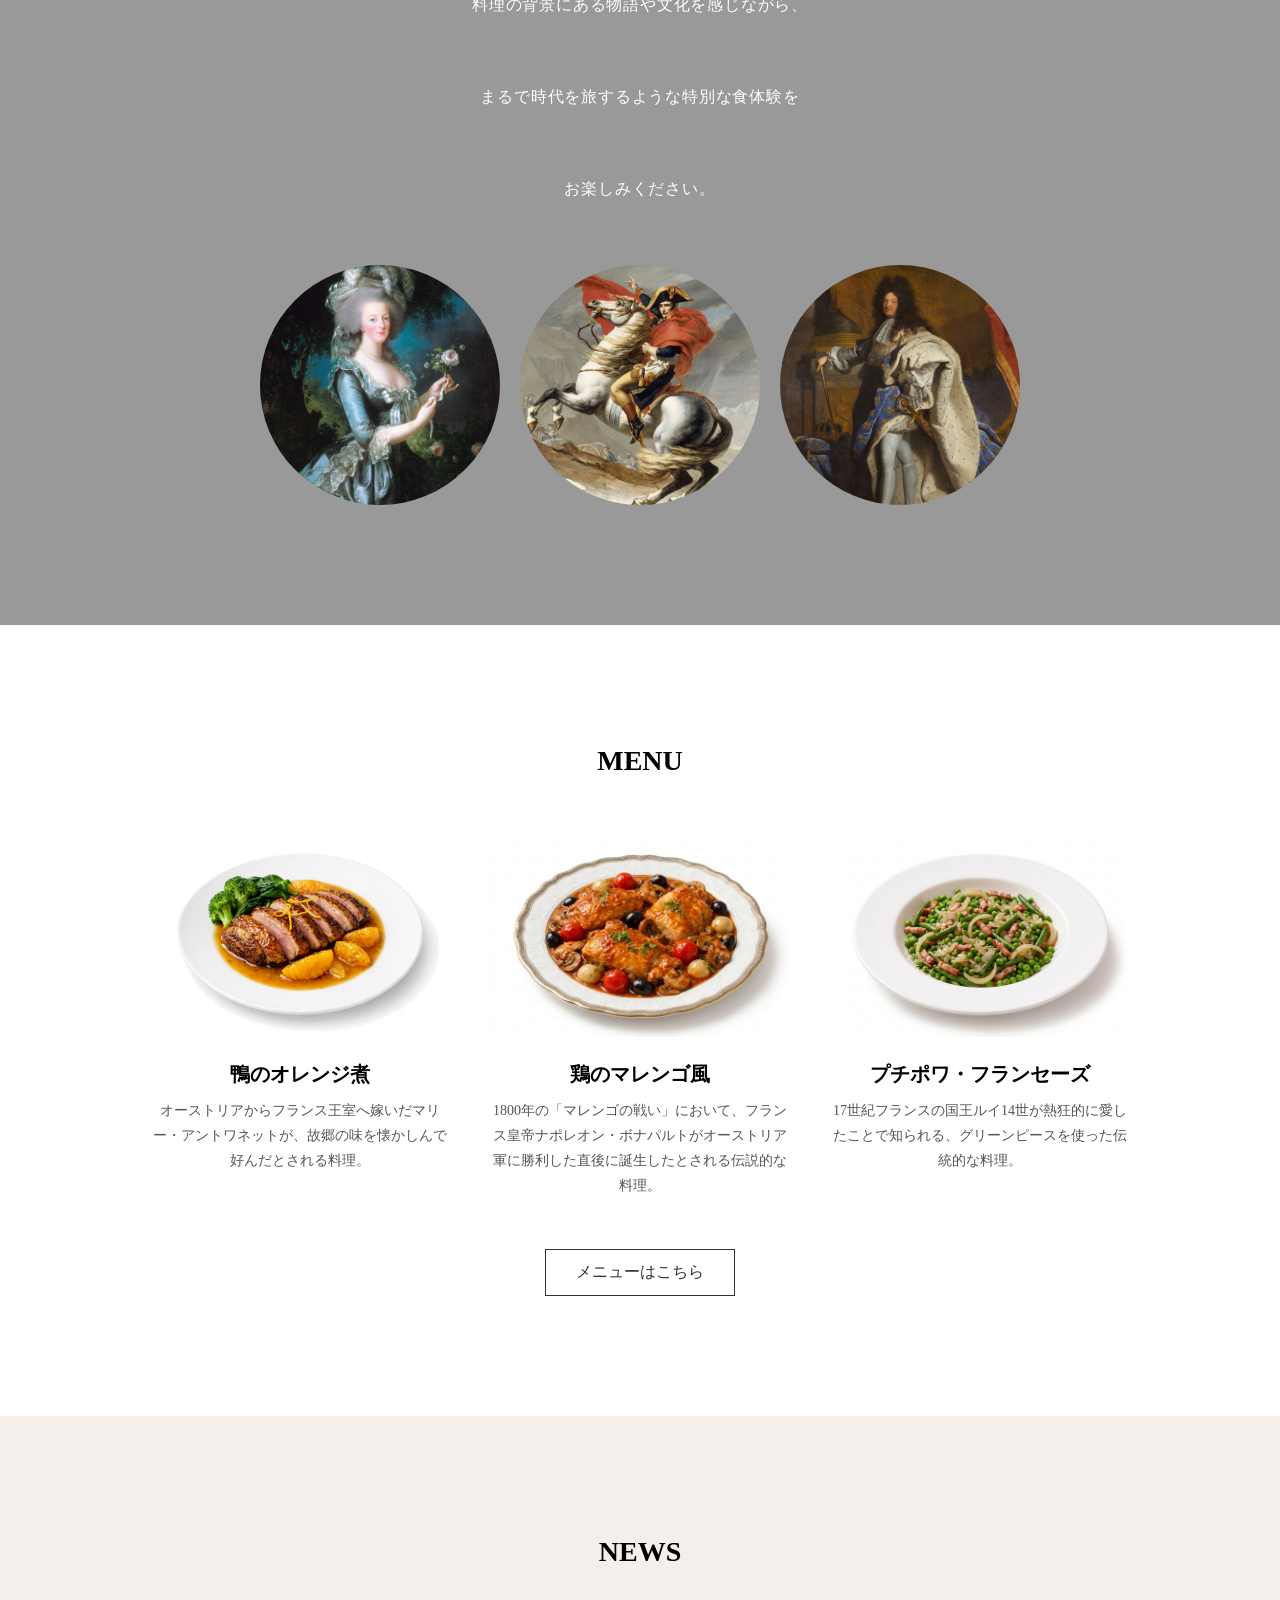
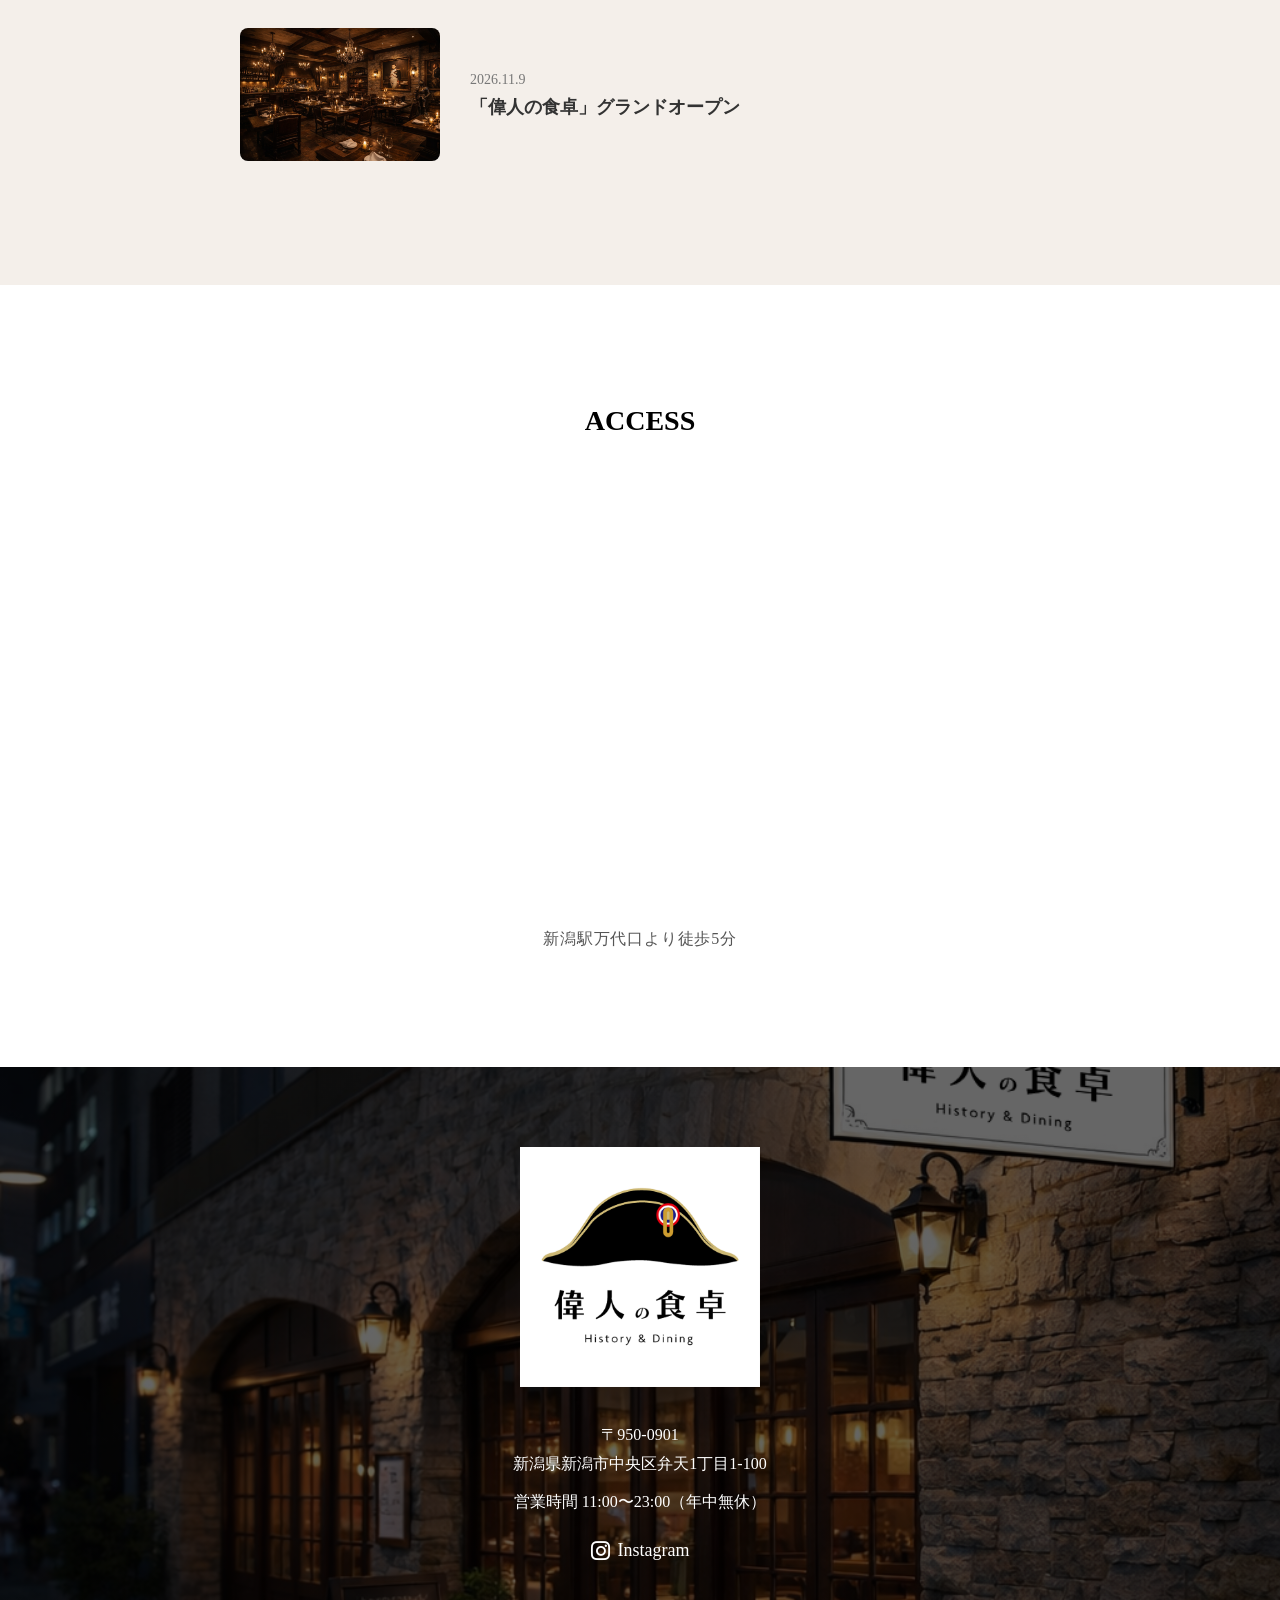
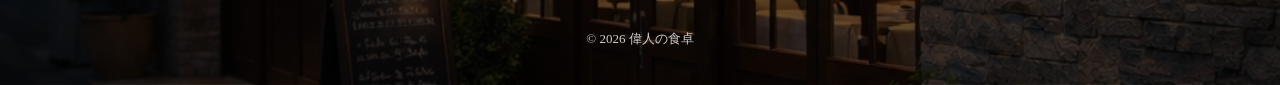
==== commit 6f742b63: "Add files via upload" ====
--- a/index.html
+++ b/index.html
@@ -90,7 +90,7 @@
 <p class="concept-text fade-up">
 <p class="concept-text fade-up">
 「偉人の食卓」では、</p><p class="concept-text fade-up">歴史に名を残す偉人たちが愛した料理を</p><p class="concept-text fade-up">現代のレシピで再現しています。</p><br><br>
-<p class="concept-text fade-up">時代を彩った偉人たちの食文化や物語に触れながら、</p><p class="concept-text fade-up">料理そのものだけでなく歴史の背景も楽しめる</p><p class="concept-text fade-up">特別な食体験をご提供します。</p><br><br>
+<p class="concept-text fade-up">時代を彩った偉人の食文化や物語に触れながら、</p><p class="concept-text fade-up">料理そのものだけでなく歴史の背景も楽しめる</p><p class="concept-text fade-up">特別な食体験をご提供します。</p><br><br>
 <p class="concept-text fade-up">料理の背景にある物語や文化を感じながら、</p><p class="concept-text fade-up">まるで時代を旅するような特別な食体験を</p><p class="concept-text fade-up">お楽しみください。
 </p>
 </p>
--- a/css/style.css
+++ b/css/style.css
@@ -196,18 +196,25 @@
 }
 
 .concept-people img{
+width:240px !important;
+height:240px !important;
+object-fit:cover;
+border-radius:50%;
+}
+
+@media(max-width:768px){
+
+.concept-people{
+gap:20px;
+}
+
+	.concept-people img{
 width:120px !important;
 height:120px !important;
 object-fit:cover;
 border-radius:50%;
 }
-
-@media(max-width:768px){
-
-.concept-people{
-gap:20px;
-}
-
+	
 .concept-title{
 font-size:20px;
 }
@@ -578,7 +585,7 @@
 }
 
 .follow-btn{
-font-size:10px;
+font-size:8px;
 padding:8px 14px;
 }
 
@@ -824,6 +831,10 @@
 
 .concept-text{
 font-size:14px;
+}
+	
+	.concept-text{
+line-height:1.8;
 }
 	
 }
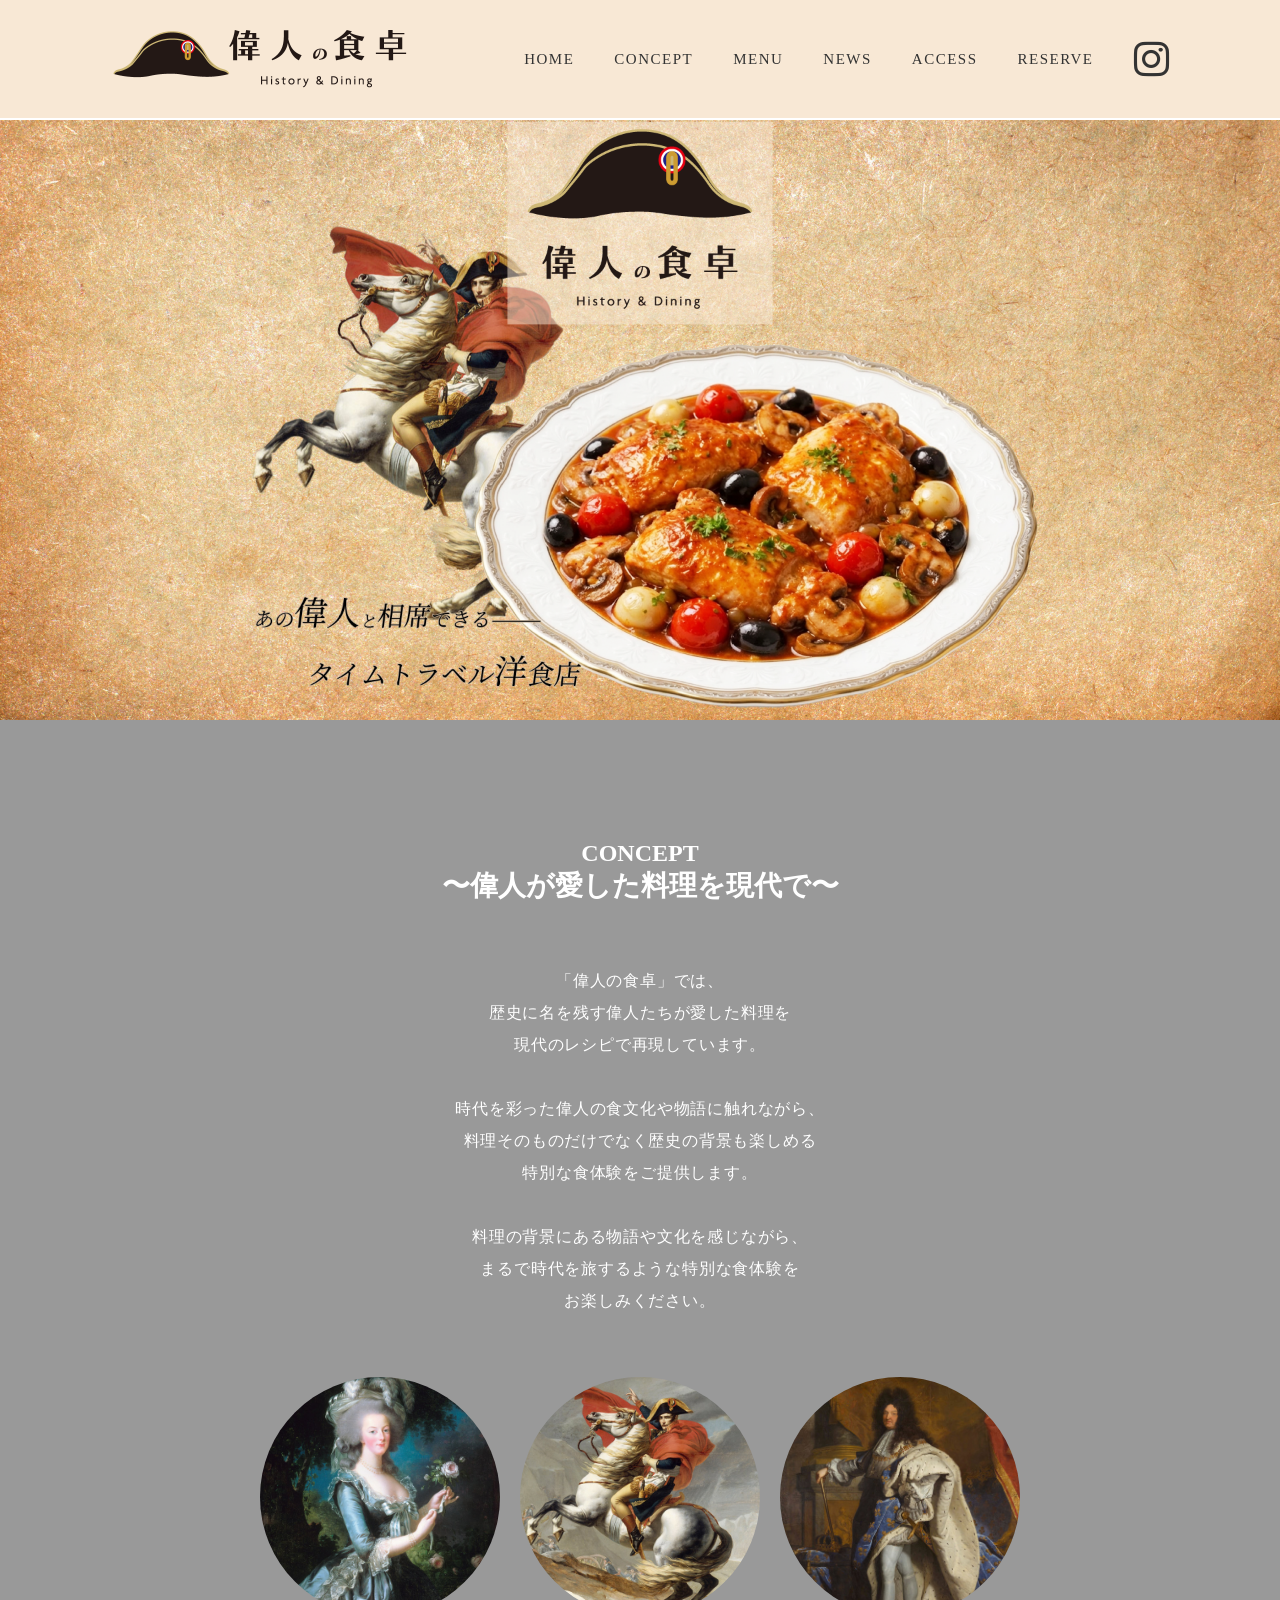
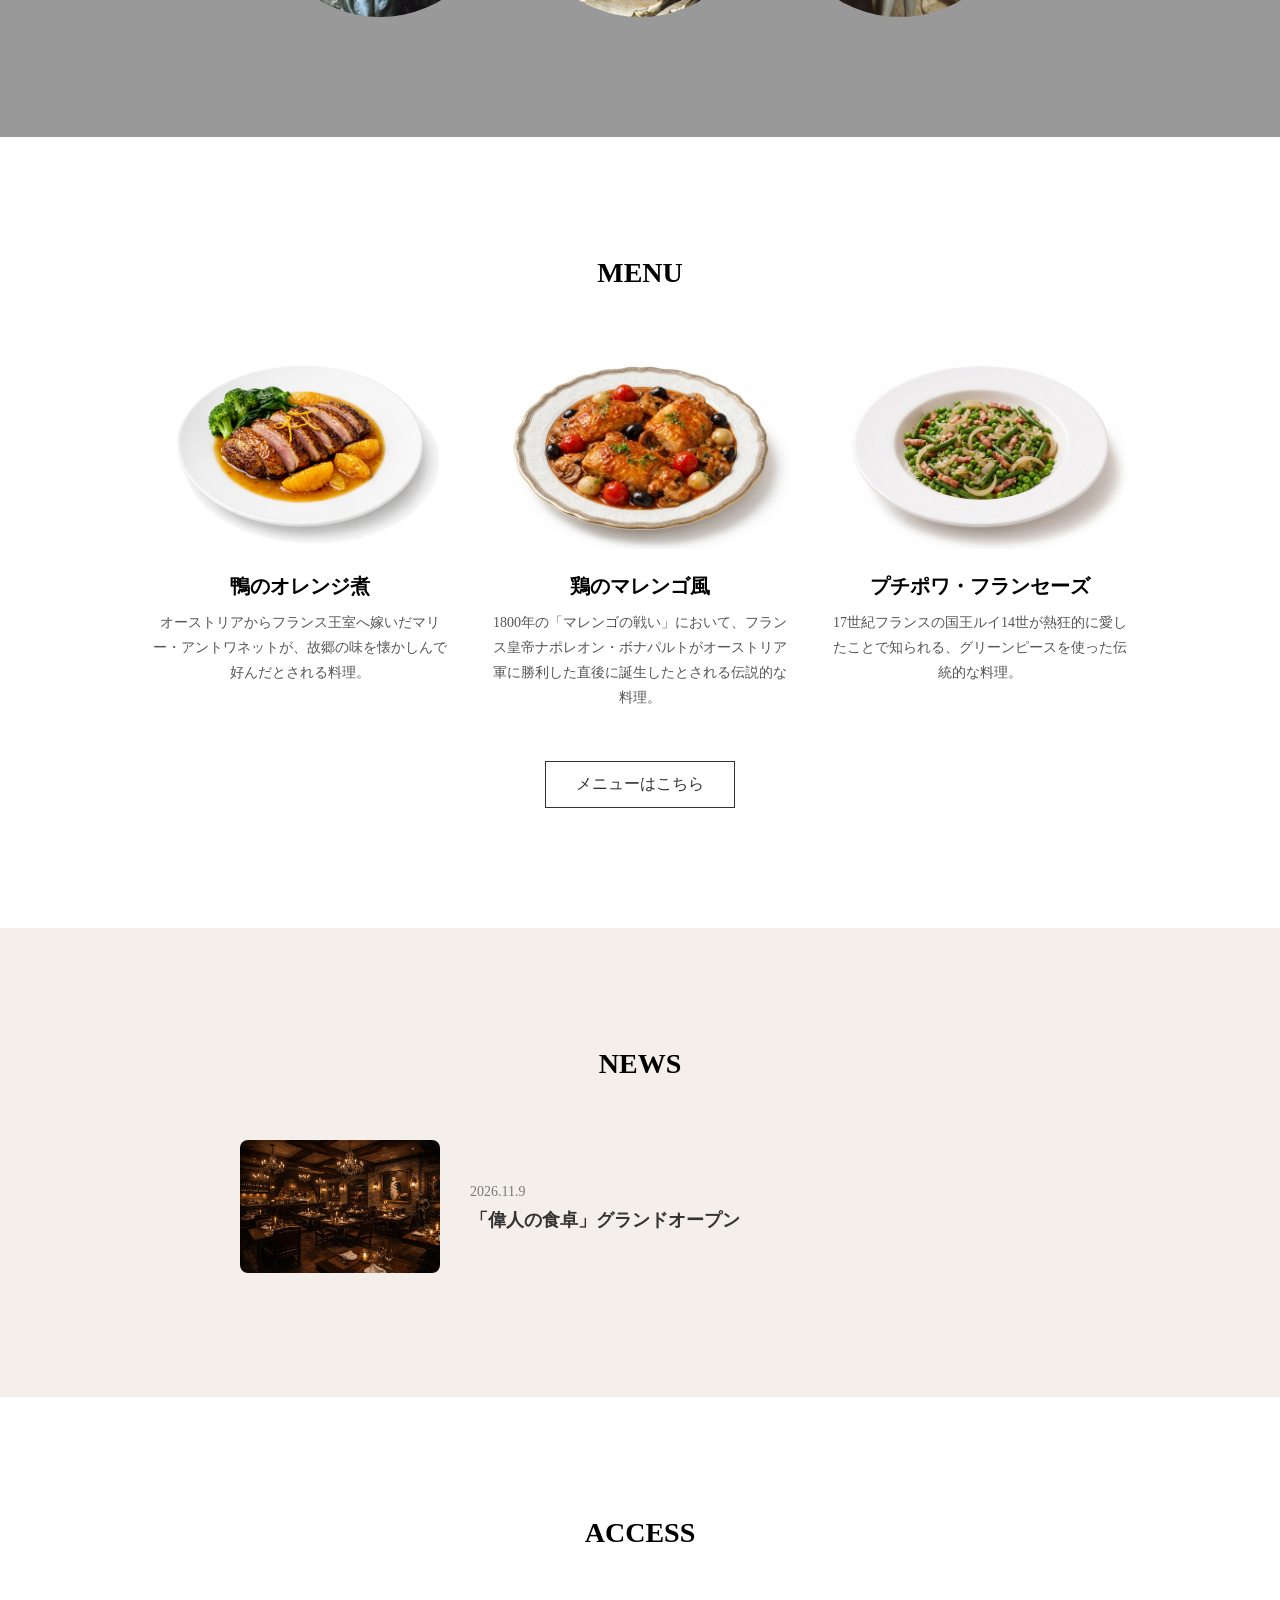
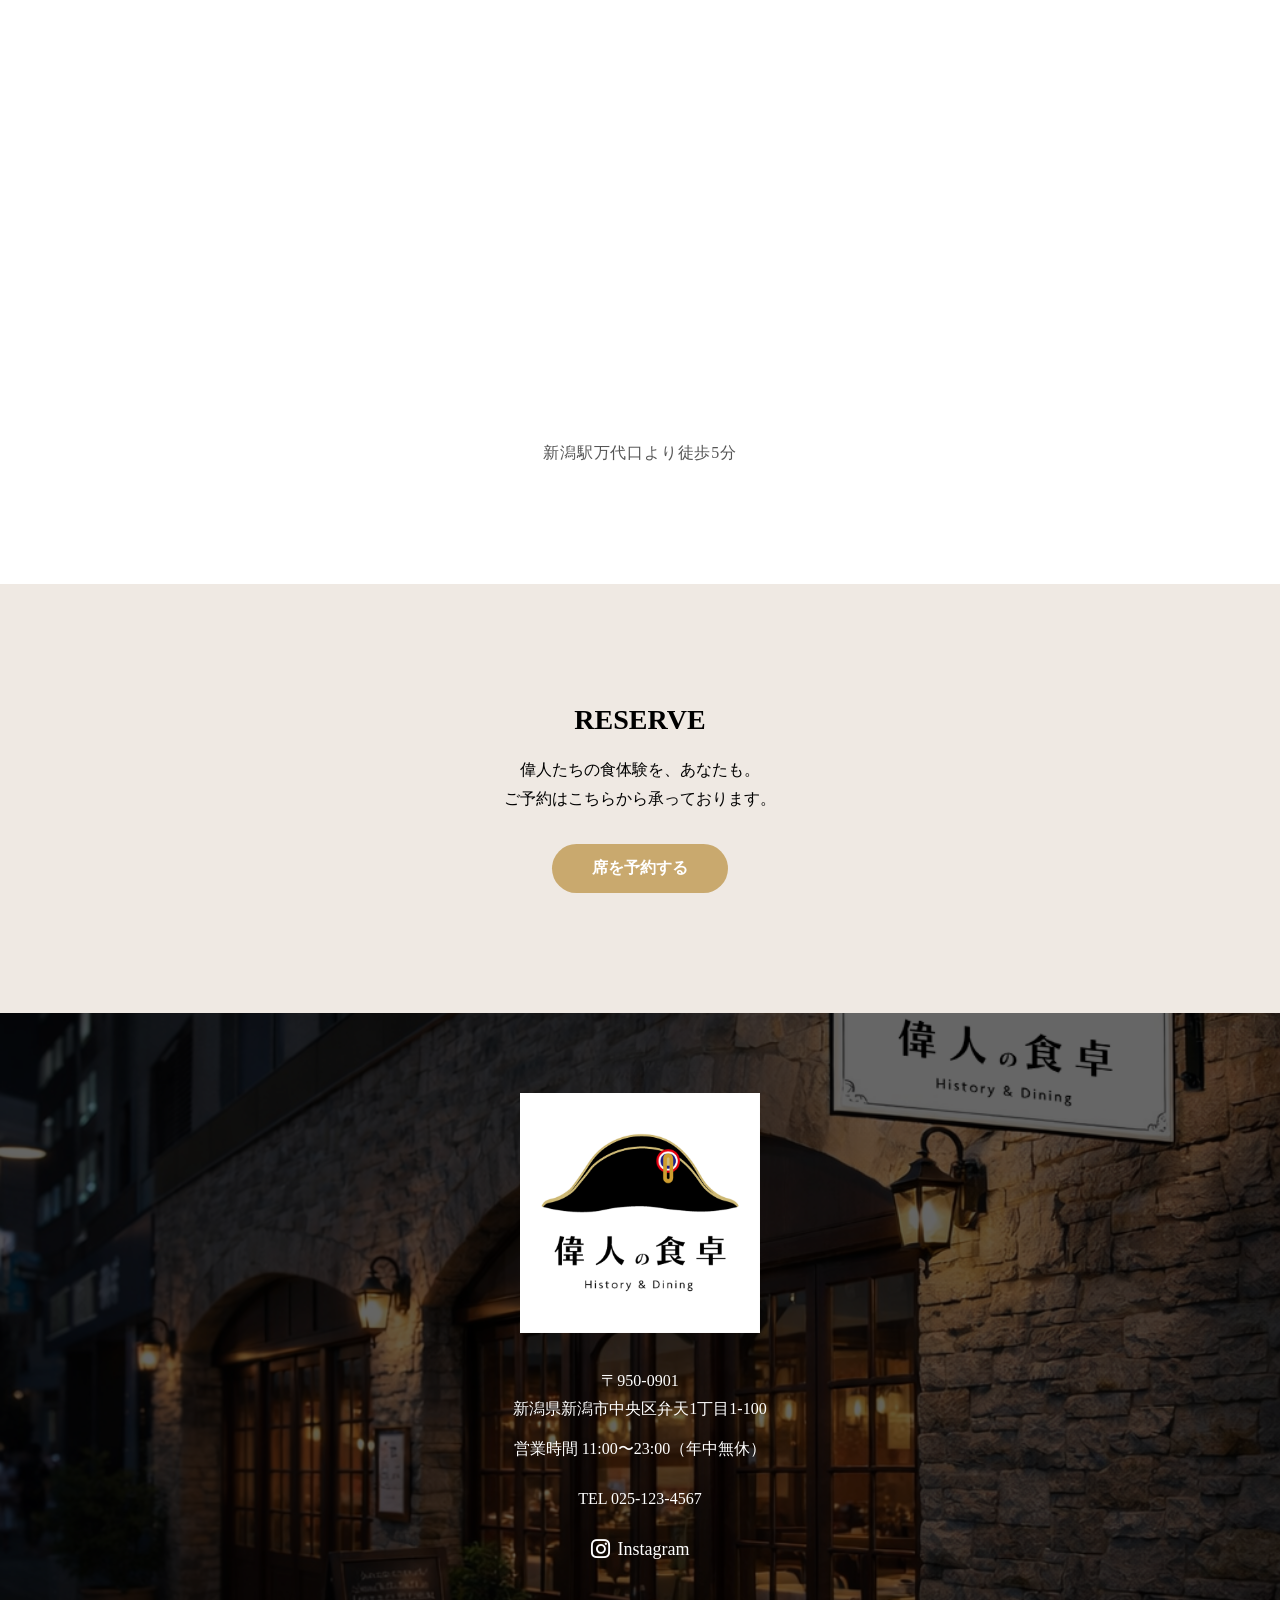
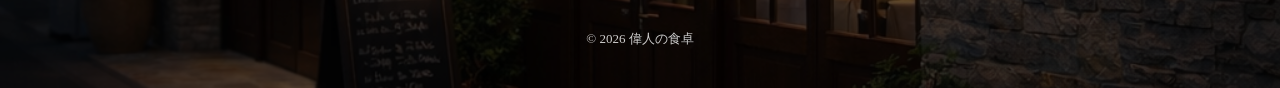
==== commit b8580d89: "Add files via upload" ====
--- a/index.html
+++ b/index.html
@@ -39,7 +39,7 @@
 <li><a href="#menu">MENU</a></li>
 	<li><a href="#news">NEWS</a></li>
 <li><a href="#access">ACCESS</a></li>
-
+<li><a href="#reserve">RESERVE</a></li>
 <li class="insta">
 <a href="https://www.instagram.com/ijin_no_syokutaku?igsh=dzR2eXVkNWtzcG1s&utm_source=qr">
 <i class="fa-brands fa-instagram"></i>
@@ -88,11 +88,17 @@
 </h3>
 
 <p class="concept-text fade-up">
-<p class="concept-text fade-up">
-「偉人の食卓」では、</p><p class="concept-text fade-up">歴史に名を残す偉人たちが愛した料理を</p><p class="concept-text fade-up">現代のレシピで再現しています。</p><br><br>
-<p class="concept-text fade-up">時代を彩った偉人の食文化や物語に触れながら、</p><p class="concept-text fade-up">料理そのものだけでなく歴史の背景も楽しめる</p><p class="concept-text fade-up">特別な食体験をご提供します。</p><br><br>
-<p class="concept-text fade-up">料理の背景にある物語や文化を感じながら、</p><p class="concept-text fade-up">まるで時代を旅するような特別な食体験を</p><p class="concept-text fade-up">お楽しみください。
-</p>
+「偉人の食卓」では、<br>
+歴史に名を残す偉人たちが愛した料理を<br>
+現代のレシピで再現しています。<br><br>
+
+時代を彩った偉人の食文化や物語に触れながら、<br>
+料理そのものだけでなく歴史の背景も楽しめる<br>
+特別な食体験をご提供します。<br><br>
+
+料理の背景にある物語や文化を感じながら、<br>
+まるで時代を旅するような特別な食体験を<br>
+お楽しみください。
 </p>
 
 <div class="concept-people fade-up">
@@ -184,7 +190,20 @@
 		
 </section>
 	
-	
+	<section id="reserve" class="reserve-cta">
+
+<h2 class="fade-up">RESERVE</h2>
+
+<p class="fade-up">
+偉人たちの食体験を、あなたも。<br>
+ご予約はこちらから承っております。
+</p>
+
+<a href="reserve.html" class="reserve-btn fade-up">
+席を予約する
+</a>
+
+</section>
 	
 <footer class="lp-footer">
 
@@ -201,6 +220,10 @@
 営業時間 11:00〜23:00（年中無休）
 </p>
 
+	<p class="footer-time fade-up">
+TEL 025-123-4567
+</p>
+	
 <a href="https://www.instagram.com/ijin_no_syokutaku?igsh=dzR2eXVkNWtzcG1s&utm_source=qr" class="footer-insta fade-up">
 <i class="fa-brands fa-instagram"></i>
 Instagram
--- a/css/style.css
+++ b/css/style.css
@@ -177,13 +177,11 @@
 .concept-text{
 max-width:600px;
 margin:0 auto 60px;
-line-height:0.5;
+line-height:1.4;
 	letter-spacing:0.05em;
 }
 
-p{
-line-height:1.0;
-}
+
 
 
 /* 偉人写真 */
@@ -442,6 +440,43 @@
 letter-spacing:0.05em;
 }
 
+
+/* 予約セクション */
+
+.reserve-cta{
+padding:120px 20px;
+text-align:center;
+background:#efe9e3;
+}
+
+.reserve-cta h2{
+font-size:28px;
+margin-bottom:20px;
+}
+
+.reserve-cta p{
+margin-bottom:30px;
+line-height:1.8;
+}
+
+.reserve-btn{
+display:inline-block;
+padding:14px 40px;
+background:#c9a96e;
+color:#fff;
+text-decoration:none;
+border-radius:30px;
+font-weight:bold;
+transition:0.3s;
+}
+
+.reserve-btn:hover{
+transform:translateY(-3px);
+background:#a8894f;
+box-shadow:0 8px 20px rgba(0,0,0,0.15);
+}
+
+
 /* FOOTER */
 
 .footer{
@@ -1002,6 +1037,43 @@
 }
 
 
+/* LP 予約セクション */
+
+.lp-reserve{
+padding:120px 20px;
+text-align:center;
+background:#efe9e3;
+}
+
+.lp-reserve h2{
+font-size:28px;
+margin-bottom:20px;
+}
+
+.lp-reserve p{
+margin-bottom:30px;
+line-height:1.8;
+}
+
+.lp-reserve-btn{
+display:inline-block;
+padding:16px 50px;
+background:#c9a96e;
+color:#fff;
+text-decoration:none;
+border-radius:50px;
+font-weight:bold;
+font-size:18px;
+transition:0.3s;
+animation:followPulse 2s infinite;
+}
+
+.lp-reserve-btn:hover{
+transform:translateY(-3px);
+background:#a8894f;
+box-shadow:0 10px 25px rgba(0,0,0,0.15);
+}
+
 /* LP FOOTER */
 
 .lp-footer{
@@ -1142,4 +1214,378 @@
 
 .fv{
 position:relative;
+}
+
+
+
+
+
+/* メニューページ */
+
+.menu-page .lp-header{
+  position: fixed;
+  top:0;
+  left:0;
+  width:100%;
+  z-index:1000;
+}
+
+.menu-page {
+  background: #f9f6f2;
+  color: #333;
+}
+
+.menu-page h2 {
+  text-align: center;
+  margin: 80px 0 10px;
+  font-size: 30px;
+  letter-spacing: 0.1em;
+}
+
+.menu-page .copy {
+  text-align: center;
+  margin-bottom: 50px;
+  color: #666;
+  font-size: 15px;
+}
+
+
+
+.menu-page .menu-item {
+  display: flex;
+  gap: 60px;
+  align-items: center;
+  justify-content: space-between;
+
+  margin: 80px auto;
+  max-width: 1100px;
+  width: 90%;
+
+  background: #fff;
+  padding: 40px;
+  border-radius: 10px;
+}
+
+.menu-page .menu-image {
+  position: relative;
+  width: 50%;
+}
+
+.menu-page .menu-image img {
+  width: 100%;
+  border-radius: 10px;
+}
+
+
+.menu-page .chef-bg {
+  position: absolute;
+  top: 0;
+  left: 0;
+  width: 100%;
+  opacity: 0.08;
+}
+
+.menu-page .menu-content {
+  width: 50%;
+}
+
+
+.menu-page .badge {
+  color: #c9a96e;
+  font-weight: bold;
+  font-size: 14px;
+}
+
+
+
+.menu-page .menu-content h3 {
+  font-size: 26px;
+  margin: 10px 0;
+}
+
+.menu-page .menu-content h3 span {
+  font-size: 18px;
+  margin-left: 10px;
+  color: #c9a96e;
+}
+
+
+
+.menu-page .desc {
+  margin-bottom: 15px;
+  line-height: 1.8;
+}
+
+
+.menu-page .set-list {
+  margin-bottom: 20px;
+  padding-left: 20px;
+}
+
+.menu-page .set-list li {
+  margin-bottom: 6px;
+}
+
+
+.menu-page .chef-name {
+  font-size: 12px;
+  color: #999;
+  margin-bottom: 15px;
+}
+
+
+.menu-page .more {
+  font-size: 12px;
+  color: #777;
+  margin-bottom: 15px;
+}
+
+.menu-page .reserve-btn {
+  display: block;
+  margin: 20px auto 0;
+
+  padding: 12px 28px;
+  background: #c9a96e;
+  color: #fff;
+  text-align: center;
+
+  border-radius: 30px;
+  font-weight: bold;
+}
+
+.menu-page .reserve-btn:hover {
+  transform: translateY(-2px);
+  opacity: 0.9;
+}
+
+.menu-page .menu-content {
+  width: 50%;
+  position: relative;
+}
+
+.menu-page .chef-side {
+float: right;
+  width: 120px;
+  opacity: 0.25;
+  margin: 0 0 10px 20px;
+}
+
+
+.menu-page {
+  padding-top: 70px;
+}
+
+@media (max-width: 768px) {
+
+  .menu-page .menu-item {
+    flex-direction: column;
+    padding: 20px;
+  }
+
+  .menu-page .menu-image,
+  .menu-page .menu-content {
+    width: 100%;
+  }
+
+  .menu-page h2 {
+    font-size: 22px;
+  }
+
+  .menu-page .menu-content h3 {
+    font-size: 20px;
+  }
+
+	.menu-page .chef-side {
+  position: static;
+  width: 80px;
+  margin: 10px auto;
+  display: block;
+}
+
+	.menu-page{
+    padding-top:60px;
+  }
+	
+}
+	
+
+
+.course {
+  padding: 100px 20px;
+  background: #efe9e3;
+  text-align: center;
+}
+
+.course-box {
+  max-width: 800px;
+  margin: 0 auto;
+  background: #fff;
+  padding: 50px 30px;
+  border-radius: 10px;
+	border: 1px solid #e0d6cc;
+}
+
+.course h3 {
+  font-size: 26px;
+  margin: 15px 0;
+}
+
+.course h3 span {
+  font-size: 18px;
+  color: #c9a96e;
+  margin-left: 10px;
+}
+
+.course .desc {
+  line-height: 1.8;
+  margin-bottom: 20px;
+}
+
+.course-list {
+  list-style: none;
+  margin-bottom: 20px;
+  padding: 0;
+}
+
+.course-list li {
+  margin-bottom: 8px;
+}
+
+.course .badge {
+  color: #c9a96e;
+  font-weight: bold;
+}
+
+
+.reserve-btn {
+  transition: all 0.3s ease;
+}
+
+.reserve-btn:hover {
+  transform: translateY(-3px);
+  background: #a8894f;
+  box-shadow: 0 8px 20px rgba(0,0,0,0.15);
+}
+
+
+.menu-page .menu-item {
+  transition: all 0.4s ease;
+}
+
+.menu-page .menu-item:hover {
+  transform: translateY(-5px);
+  box-shadow: 0 10px 30px rgba(0,0,0,0.1);
+}
+
+
+.menu-page .menu-image img {
+  transition: transform 0.5s ease;
+}
+
+.menu-page .menu-item:hover .menu-image img {
+  transform: scale(1.05);
+}
+
+
+.course-box {
+  transition: all 0.4s ease;
+}
+
+.course-box:hover {
+  transform: translateY(-5px);
+  box-shadow: 0 10px 25px rgba(0,0,0,0.1);
+}
+
+
+.menu-page .menu-item {
+  border: 1px solid transparent;
+}
+
+.menu-page .menu-item {
+  border: 1px solid transparent;
+}
+
+.menu-page .menu-item:hover {
+  border: 1px solid #e0d6cc;
+}
+
+
+
+
+.reserve-page {
+  background: #f9f6f2;
+  padding-top: 70px;
+}
+
+.reserve-page .lp-header{
+  position: fixed;
+  top:0;
+  left:0;
+  width:100%;
+  z-index:1000;
+}
+
+.reserve {
+  max-width: 600px;
+  margin: 80px auto;
+  padding: 40px;
+  background: #fff;
+  border-radius: 10px;
+}
+
+.reserve h2 {
+  text-align: center;
+  margin-bottom: 10px;
+}
+
+.reserve .copy {
+  text-align: center;
+  margin-bottom: 30px;
+  color: #666;
+}
+
+.reserve-form {
+  display: flex;
+  flex-direction: column;
+  gap: 15px;
+}
+
+.reserve-form label {
+  font-size: 14px;
+}
+
+.reserve-form input,
+.reserve-form select,
+.reserve-form textarea {
+  padding: 10px;
+  border: 1px solid #ccc;
+  border-radius: 5px;
+  font-family: inherit;
+}
+
+.reserve-form textarea {
+  height: 100px;
+}
+
+.reserve-form button {
+  margin-top: 20px;
+  padding: 12px;
+  background: #c9a96e;
+  color: #fff;
+  border: none;
+  border-radius: 30px;
+  font-weight: bold;
+  cursor: pointer;
+  transition: 0.3s;
+}
+
+.reserve-form button:hover {
+  background: #a8894f;
+}
+
+.note {
+  font-size: 12px;
+  color: #777;
+  margin-top: 20px;
+  text-align: center;
 }
